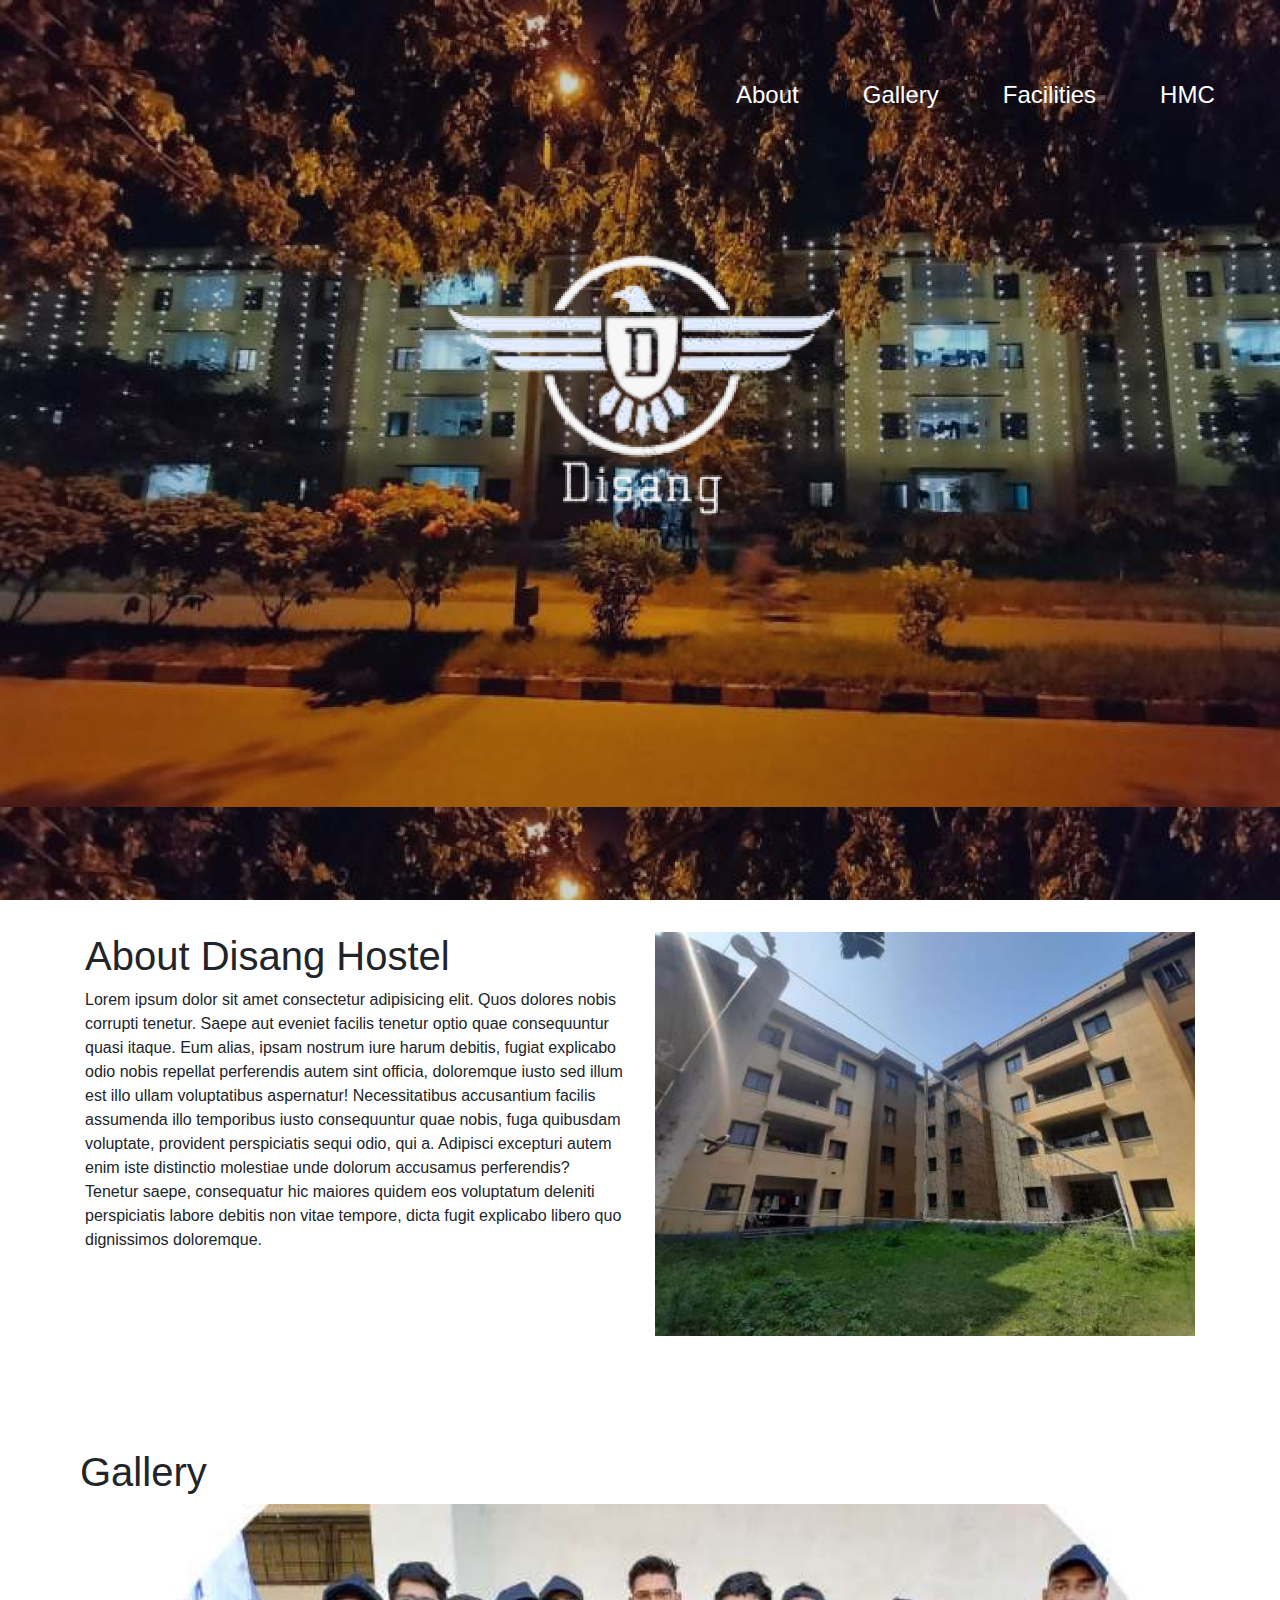
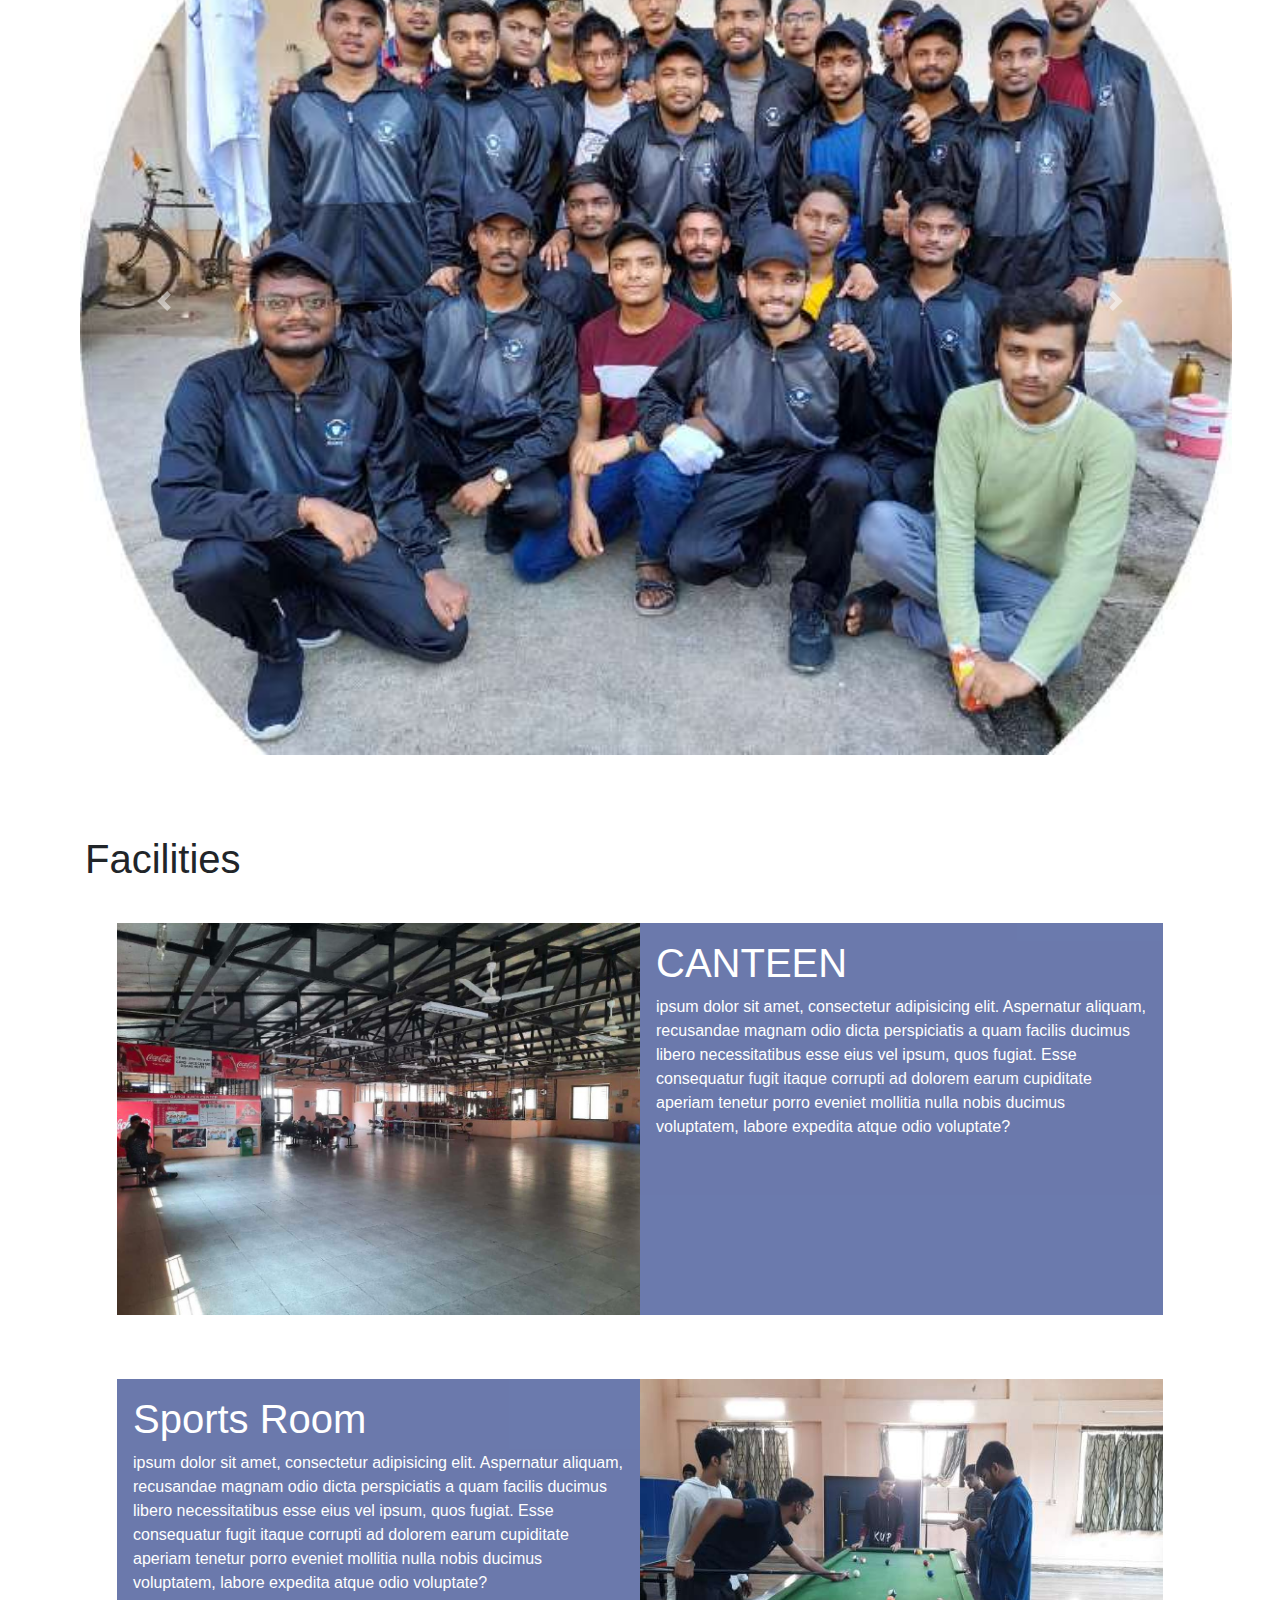
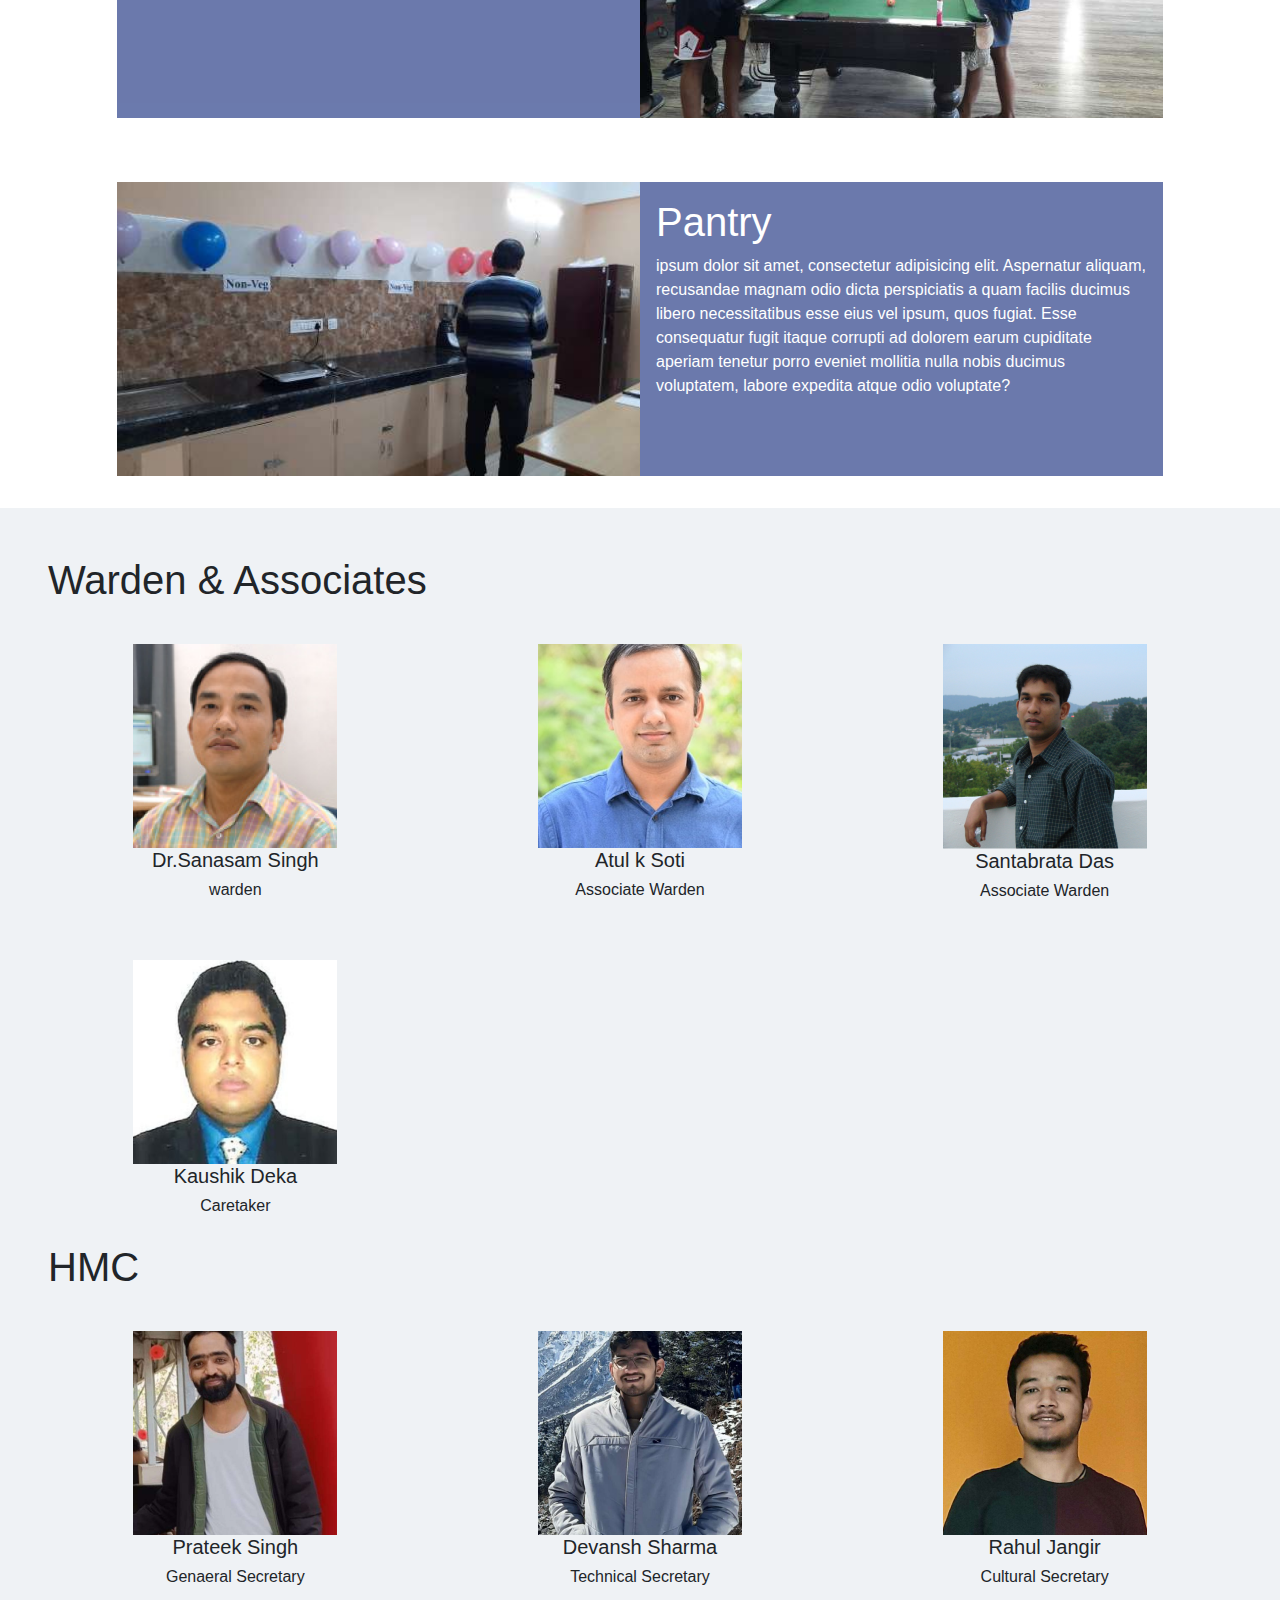
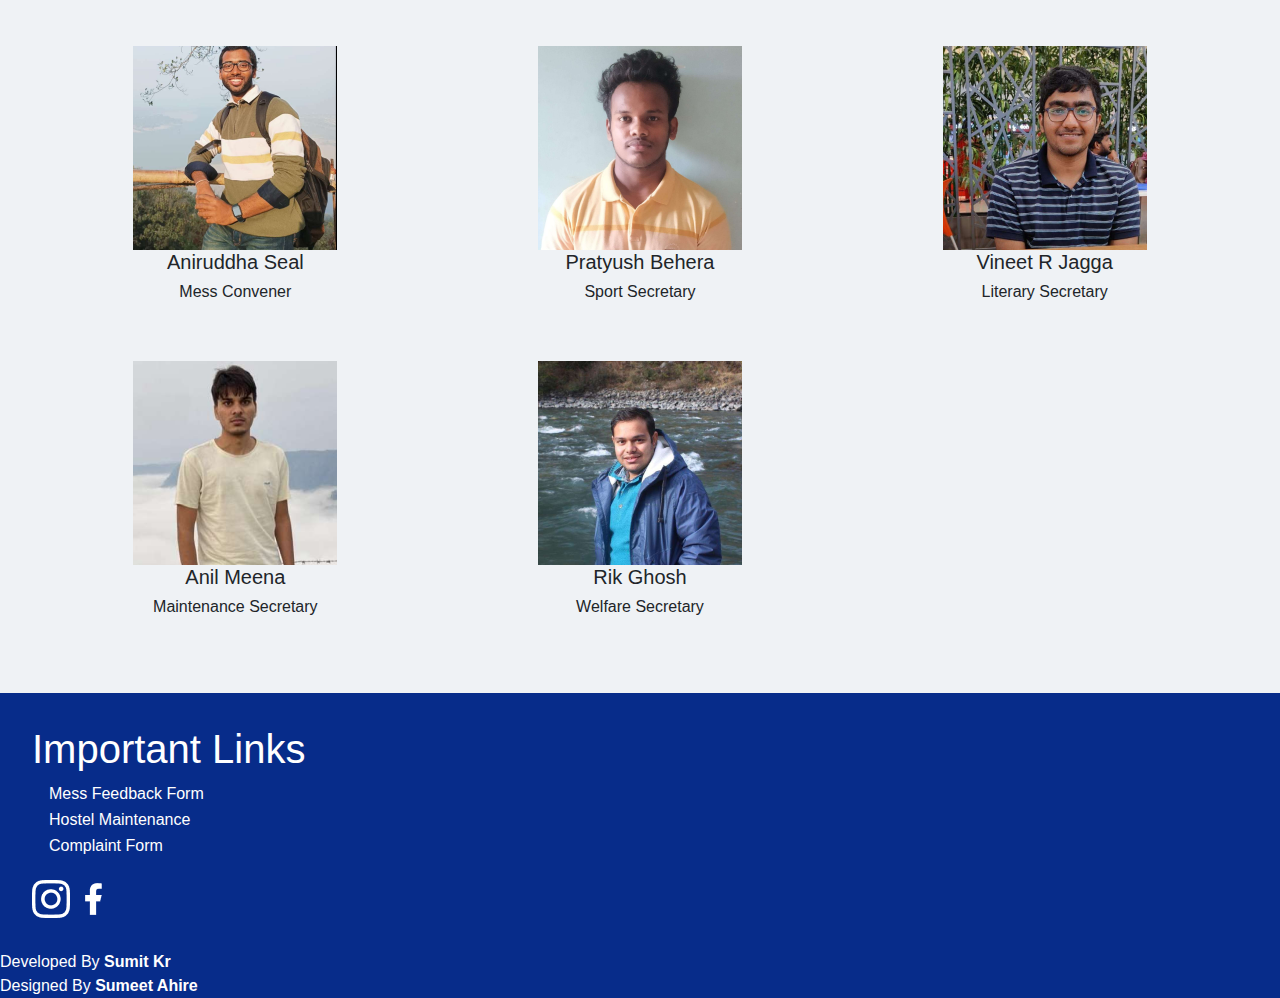
==== index.html @ 9306a6d8 "Repos been created and Files Uploaded" ====
<!doctype html>
<html lang="en">
  <head>
    <!-- Required meta tags -->
    <meta charset="utf-8">
    <meta name="viewport" content="width=device-width, initial-scale=1, shrink-to-fit=no">
    <!-- Bootstrap CSS -->
    <link rel="stylesheet" href="https://cdn.jsdelivr.net/npm/bootstrap@4.3.1/dist/css/bootstrap.min.css" integrity="sha384-ggOyR0iXCbMQv3Xipma34MD+dH/1fQ784/j6cY/iJTQUOhcWr7x9JvoRxT2MZw1T" crossorigin="anonymous">
    <link rel="stylesheet" href="style.css">
    <link rel="preconnect" href="https://fonts.googleapis.com">
    <link rel="preconnect" href="https://fonts.gstatic.com" crossorigin>
    <link href="https://fonts.googleapis.com/css2?family=Inter:wght@300&display=swap" rel="stylesheet">
    <title>Disang</title>
  </head>
  <body>
    <!-- HOME -->
    <section class="home">
      <div class="links">
        <ul id="home_ul">
          <li id="home_link"><a href="#about" id="home_a">About</a></li>
          <li id="home_link"><a href="#carouselExampleIndicators" id="home_a">Gallery</a></li>
          <li id="home_link"><a href="#Facilities" id="home_a">Facilities</a></li>
          <li id="home_link"><a href="#hmc_container" id="home_a">HMC</a></li>
        </ul>
      </div>
      <div class="logo">
        <img src="img/logo.png" id="logo">
      </div>
      <div class="logo_sm">
        <img src="img/logo.png" id="logo">
      </div>
    </section>

    <!-- ABOUT -->
    <section class="container" id="about">
      <div class="row">
        <div class="col-sm-12 col-lg-6 col-md-6 box">
          <h1>About Disang Hostel</h1>
          <p>Lorem ipsum dolor sit amet consectetur adipisicing elit. Quos dolores nobis corrupti tenetur. Saepe aut eveniet facilis tenetur optio quae consequuntur quasi itaque. Eum alias, ipsam nostrum iure harum debitis, fugiat explicabo odio nobis repellat perferendis autem sint officia, doloremque iusto sed illum est illo ullam voluptatibus aspernatur! Necessitatibus accusantium facilis assumenda illo temporibus iusto consequuntur quae nobis, fuga quibusdam voluptate, provident perspiciatis sequi odio, qui a. Adipisci excepturi autem enim iste distinctio molestiae unde dolorum accusamus perferendis? Tenetur saepe, consequatur hic maiores quidem eos voluptatum deleniti perspiciatis labore debitis non vitae tempore, dicta fugit explicabo libero quo dignissimos doloremque.</p>
        </div>
        <div class="col-sm-12 col-lg-6 col-md-6 box">
          <img src="img/about.jpg" style="width:100%">
         </div>
      </div>
    </section>

    <!-- Gallery and Slide Show -->
    <div id="carouselExampleIndicators" class="carousel slide" data-ride="carousel">
      <h1>Gallery</h1>
      <div class="carousel-inner">
        <div class="carousel-item active">
          <img src="img/side_scroll_1.jpg" class="d-block w-100">
        </div>
        <div class="carousel-item">
          <img src="img/side_scroll_2.jpg" class="d-block w-100">
        </div>
        <div class="carousel-item">
          <img src="img/side_scroll_3.jpg" class="d-block w-100">
        </div>
      </div>
      <a class="carousel-control-prev" href="#carouselExampleIndicators" role="button" data-slide="prev">
        <span class="carousel-control-prev-icon" aria-hidden="true"></span>
        <span class="sr-only">Previous</span>
      </a>
      <a class="carousel-control-next" href="#carouselExampleIndicators" role="button" data-slide="next">
        <span class="carousel-control-next-icon" aria-hidden="true"></span>
        <span class="sr-only">Next</span>
      </a>
    </div>
  
    <!-- Facilities -->
    <section class="container" id="Facilities">
        <h1>Facilities</h1>
        <div class="faci">
            <div class="pic"><img src="img/canteen.jpg" style="width:100%"></div>
            <div class="content">
              <h1>CANTEEN</h1>
              <p>ipsum dolor sit amet, consectetur adipisicing elit. Aspernatur aliquam, recusandae magnam odio dicta perspiciatis a quam facilis ducimus libero necessitatibus esse eius vel ipsum, quos fugiat. Esse consequatur fugit itaque corrupti ad dolorem earum cupiditate aperiam tenetur porro eveniet mollitia nulla nobis ducimus voluptatem, labore expedita atque odio voluptate?</p></div>
        </div>
        <div class="faci">
          <div class="content">
            <h1>Sports Room</h1>
            <p>ipsum dolor sit amet, consectetur adipisicing elit. Aspernatur aliquam, recusandae magnam odio dicta perspiciatis a quam facilis ducimus libero necessitatibus esse eius vel ipsum, quos fugiat. Esse consequatur fugit itaque corrupti ad dolorem earum cupiditate aperiam tenetur porro eveniet mollitia nulla nobis ducimus voluptatem, labore expedita atque odio voluptate?</p></div>
          <div class="pic"><img src="img/sport_room.jpg" style="width:100%"></div>
      </div>
      <div class="faci">
        <div class="pic"><img src="img/pantry.jpg" style="width:100%"></div>
        <div class="content">
          <h1>Pantry</h1>
          <p>ipsum dolor sit amet, consectetur adipisicing elit. Aspernatur aliquam, recusandae magnam odio dicta perspiciatis a quam facilis ducimus libero necessitatibus esse eius vel ipsum, quos fugiat. Esse consequatur fugit itaque corrupti ad dolorem earum cupiditate aperiam tenetur porro eveniet mollitia nulla nobis ducimus voluptatem, labore expedita atque odio voluptate?</p></div>
    </div>
    </section>

    <!-- HMC  -->
     <!-- speakers  -->
  <div  id="hmc_container">
    <h1>Warden & Associates</h1>
    <div class="row">
        <div class="col-6 col-lg-4 col-md-4 hmc">
          <img class="img" src="hmc/warden.png">
          <h5 id="name">Dr.Sanasam Singh</h5>
          <h6 id="position">warden</h6>
        </div>
        <div class="col-6 col-lg-4 col-md-4 hmc">
          <img class="img" src="hmc/a_warden.png">
          <h5>Atul k Soti</h5>
          <h6>Associate Warden</h6>
        </div>
        <div class="col-6 col-lg-4 col-md-4 hmc">
          <img class="img" src="hmc/a_warden2.png">
          <h5>Santabrata Das</h5>
          <h6>Associate Warden</h6>
        </div>
        <div class="col-6 col-lg-4 col-md-4 hmc">
          <img class="imga" src="hmc/caretaker.png">
          <h5>Kaushik Deka</h5>
          <h6>Caretaker</h6>
        </div>
    </div>
    <h1>HMC</h1>
    <div class="row">
      <div class="col-6 col-lg-4 col-md-4 hmc">
        <img class="img" src="hmc/GS.png">
        <h5>Prateek Singh</h5>
        <h6>Genaeral Secretary</h6>
      </div>
      <div class="col-6 col-lg-4 col-md-4 hmc">
        <img class="img" src="hmc/TS.png">
        <h5>Devansh Sharma</h5>
        <h6>Technical Secretary</h6>
      </div>
      <div class="col-6 col-lg-4 col-md-4 hmc">
        <img class="img" src="hmc/CS.png">
        <h5>Rahul Jangir</h5>
        <h6>Cultural Secretary</h6>
      </div>
      <div class="col-6 col-lg-4 col-md-4 hmc">
        <img class="imga" src="hmc/MESS.png">
        <h5>Aniruddha Seal</h5>
        <h6>Mess Convener</h6>
      </div>
      <div class="col-6 col-lg-4 col-md-4 hmc">
        <img class="img" src="hmc/SC.png">
        <h5>Pratyush Behera</h5>
        <h6>Sport Secretary</h6>
      </div>
      <div class="col-6 col-lg-4 col-md-4 hmc">
        <img class="img" src="hmc/LC.png">
        <h5>Vineet R Jagga</h5>
        <h6>Literary Secretary</h6>
      </div>
      <div class="col-6 col-lg-4 col-md-4 hmc">
        <img class="img" src="hmc/Maintaince_secy.png">
        <h5>Anil Meena</h5>
        <h6>Maintenance Secretary</h6>
      </div>
      <div class="col-6 col-lg-4 col-md-4 hmc">
        <img class="imga" src="hmc/Welfare.png">
        <h5>Rik Ghosh</h5>
        <h6>Welfare Secretary</h6>
      </div>
  </div>
  </div>

    <!-- Footer -->
    <footer>
        <div class="contact">
          <h1>Important Links</h1>
            <ul class="foot_ul">
              <li id="foot_li"><a href="#" id="foot_a">Mess Feedback Form</a></li>
              <li id="foot_li"><a href="https://www.iitg.ac.in/ipm/complaint/" id="foot_a">Hostel Maintenance</a></li>
              <li id="foot_li"><a href="https://www.iitg.ac.in/ipm/complaint/" id="foot_a">Complaint Form</a></li>
            </ul>
            <!-- <h3>Follow Us On</h3>  -->
            <a href="https://www.instagram.com/disang_iitg/"><img src="img/ig.png" alt=""></a>
            <a href="https://www.facebook.com/Disanghostel/"><img src="img/fb.png" alt=""></a>
        </div>
        <div class="map">
          <iframe src="https://www.google.com/maps/embed?pb=!1m18!1m12!1m3!1d3580.3258899956186!2d91.69425837478872!3d26.186075077087743!2m3!1f0!2f0!3f0!3m2!1i1024!2i768!4f13.1!3m3!1m2!1s0x375a5b0fdf035f33%3A0xe807ee61ae89b32d!2sDisang%20hostel!5e0!3m2!1sen!2sin!4v1682630877988!5m2!1sen!2sin" style="border:0;" allowfullscreen="" loading="lazy" referrerpolicy="no-referrer-when-downgrade" class="google_map"></iframe>
          <!-- <a href="#"></a> -->
        </div>
    </footer>
    <div class="credit">
      <p>Developed By <a href="https://skrsumit250.github.io/skrsumit250/" target="_blank" id="credit_link">Sumit Kr</a></p>
      <p>Designed By <a href="https://www.linkedin.com/in/sumeet-ahire-98042922a/" id="credit_link" target="_blank">Sumeet Ahire</a></p>
    </div>





    <!-- javascript -->
    <script src="https://code.jquery.com/jquery-3.3.1.slim.min.js" integrity="sha384-q8i/X+965DzO0rT7abK41JStQIAqVgRVzpbzo5smXKp4YfRvH+8abtTE1Pi6jizo" crossorigin="anonymous"></script>
    <script src="https://cdn.jsdelivr.net/npm/popper.js@1.14.7/dist/umd/popper.min.js" integrity="sha384-UO2eT0CpHqdSJQ6hJty5KVphtPhzWj9WO1clHTMGa3JDZwrnQq4sF86dIHNDz0W1" crossorigin="anonymous"></script>
    <script src="https://cdn.jsdelivr.net/npm/bootstrap@4.3.1/dist/js/bootstrap.min.js" integrity="sha384-JjSmVgyd0p3pXB1rRibZUAYoIIy6OrQ6VrjIEaFf/nJGzIxFDsf4x0xIM+B07jRM" crossorigin="anonymous"></script>

  </body>
</html
---- style.css ----
*{
    padding:0;
    margin:0;
}
html{
    scroll-behavior: smooth;
}
body{
    font-style:'Inter', sans-serif;
}
.home{
    width: 100%;
    height: 100vh;
    background-image: url("img/home.png");
    position:relative;
    box-shadow: inset 0 0 0 1000px rgba(0, 24, 52, 0.2);
}
.links{
    position: absolute;
    top: 5%;
    left: 55%;
}
#home_ul{
    overflow: hidden;
    list-style-type: none;
    margin: 0;
    padding: 0;
}
#home_link{
    float: left;
    display:block;
    text-align: center;
    text-decoration: none;
    padding: 2rem;
    font-size: 150%;
}
#home_link:hover{
    opacity: 0.6;
}
#home_a{
    text-decoration: none;
    color: white;
}
a:hover{
    text-decoration:none;
    color: white;
}
.logo{
    position: absolute;
    top: 15%;
    left:30%
}
.logo_sm{
    display: none;
}
#logo{
    width: 100%;
}
.box{
    margin-top: 2rem;
    margin-right: auto;
    margin-bottom: 2rem;
    margin-left: auto;
    align-items: center;
}
.slide{
    margin: 5rem;
}
.carousel-inner{
    width: 90vw;
    height: auto;
    
}
.d-block{
    width: 5px;
    height: auto;
}
footer{
    height: auto;
    width: 100%;
    background-color: #072C8A;
    display: flex;
    flex-wrap: wrap;
    padding-top: 2rem;
}
.foot_ul{
    margin-left: 1rem;
    padding-bottom: 5px;
}
#foot_li{
    padding: 1px;
    list-style-type: none;
}
#foot_a{
    color: white;
}
.contact{
    width: 50%;
    color: white;
    padding-left: 2rem;
    padding-bottom: 2rem;
}
.map{
    width: 50%;
}
.google_map{
    align-items: center;
    margin-left: auto;
    margin-right: auto;
    width: 80%;
    height: 80%;
}
p{
    margin: 0;
}
.faci{
    height: auto;
    width: 100%;
    display: flex;
    flex-wrap: wrap;
    padding: 2rem;
}
.hmc{
    width: 33.33%;
    padding: 2rem;
    display: flex;
    flex-direction: column;
    align-items: center;
    padding-bottom: 20px;
    position: relative;
}
#hmc_container{
    padding: 3rem;
    background-color: #eff2f5;
}
.pic{
    width: 50%;
}
.content{
    padding: 1rem;
    background-color:#092176 ;
    color: white;
    opacity: 0.6;
    width: 50%;
}
.credit{
    background-color:#072C8A;
    color: white;
    margin: auto;
    align-items: center;
}
#credit_link{
    color: white;
    font-weight: bold;
}
@media only screen and (max-width: 900px) {
    .links{
        display: none;
    }
    .logo{
        display: none;
    }
    .logo_sm{
        display: block;
    }
  }
  @media screen and (max-width: 768px) {
    .google_map{
      width: 100%;
      height: 40vh;
      margin: 0;
    }
    .map{
        width: 100%;
        margin: 0;
        height: 40vh;
    }
    .contact{
        width: 100%;
    }
    .content{
        width: 100%;
    }
    .pic{
        width: 100%;
    }
  }
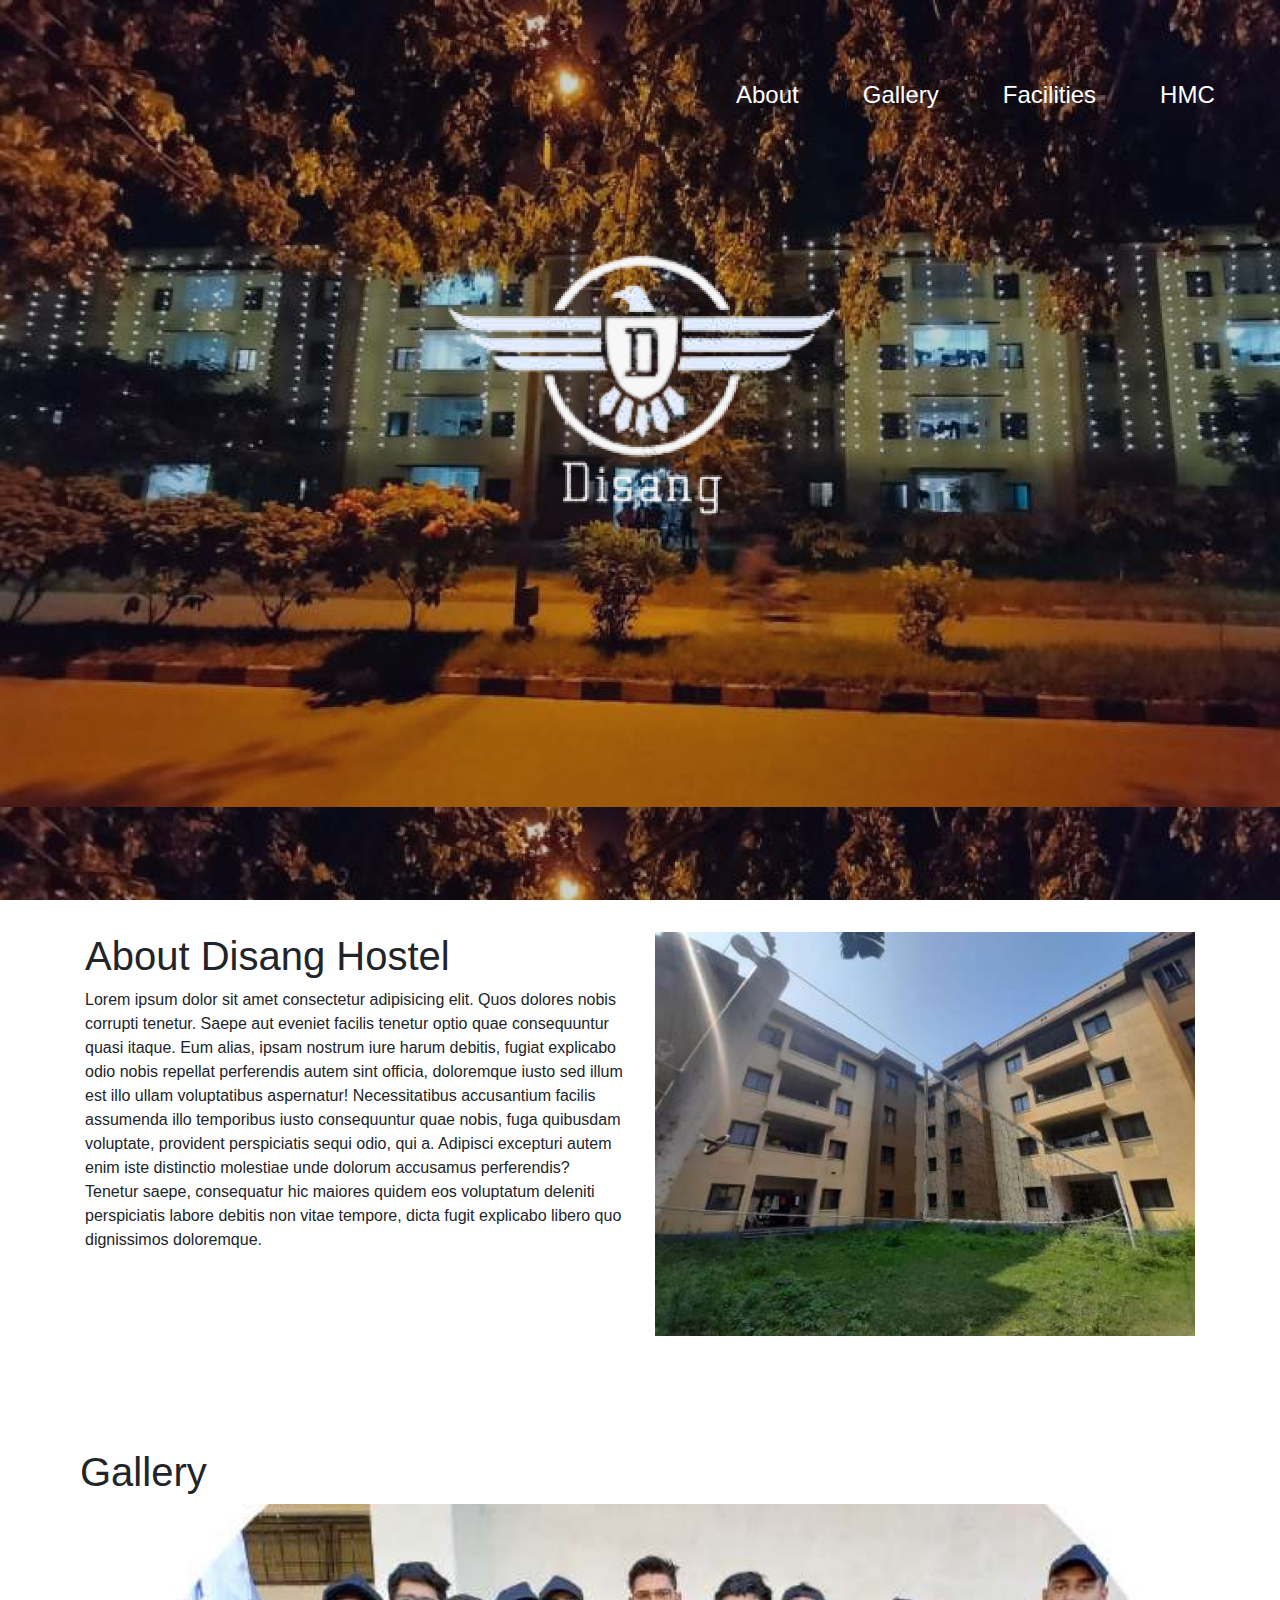
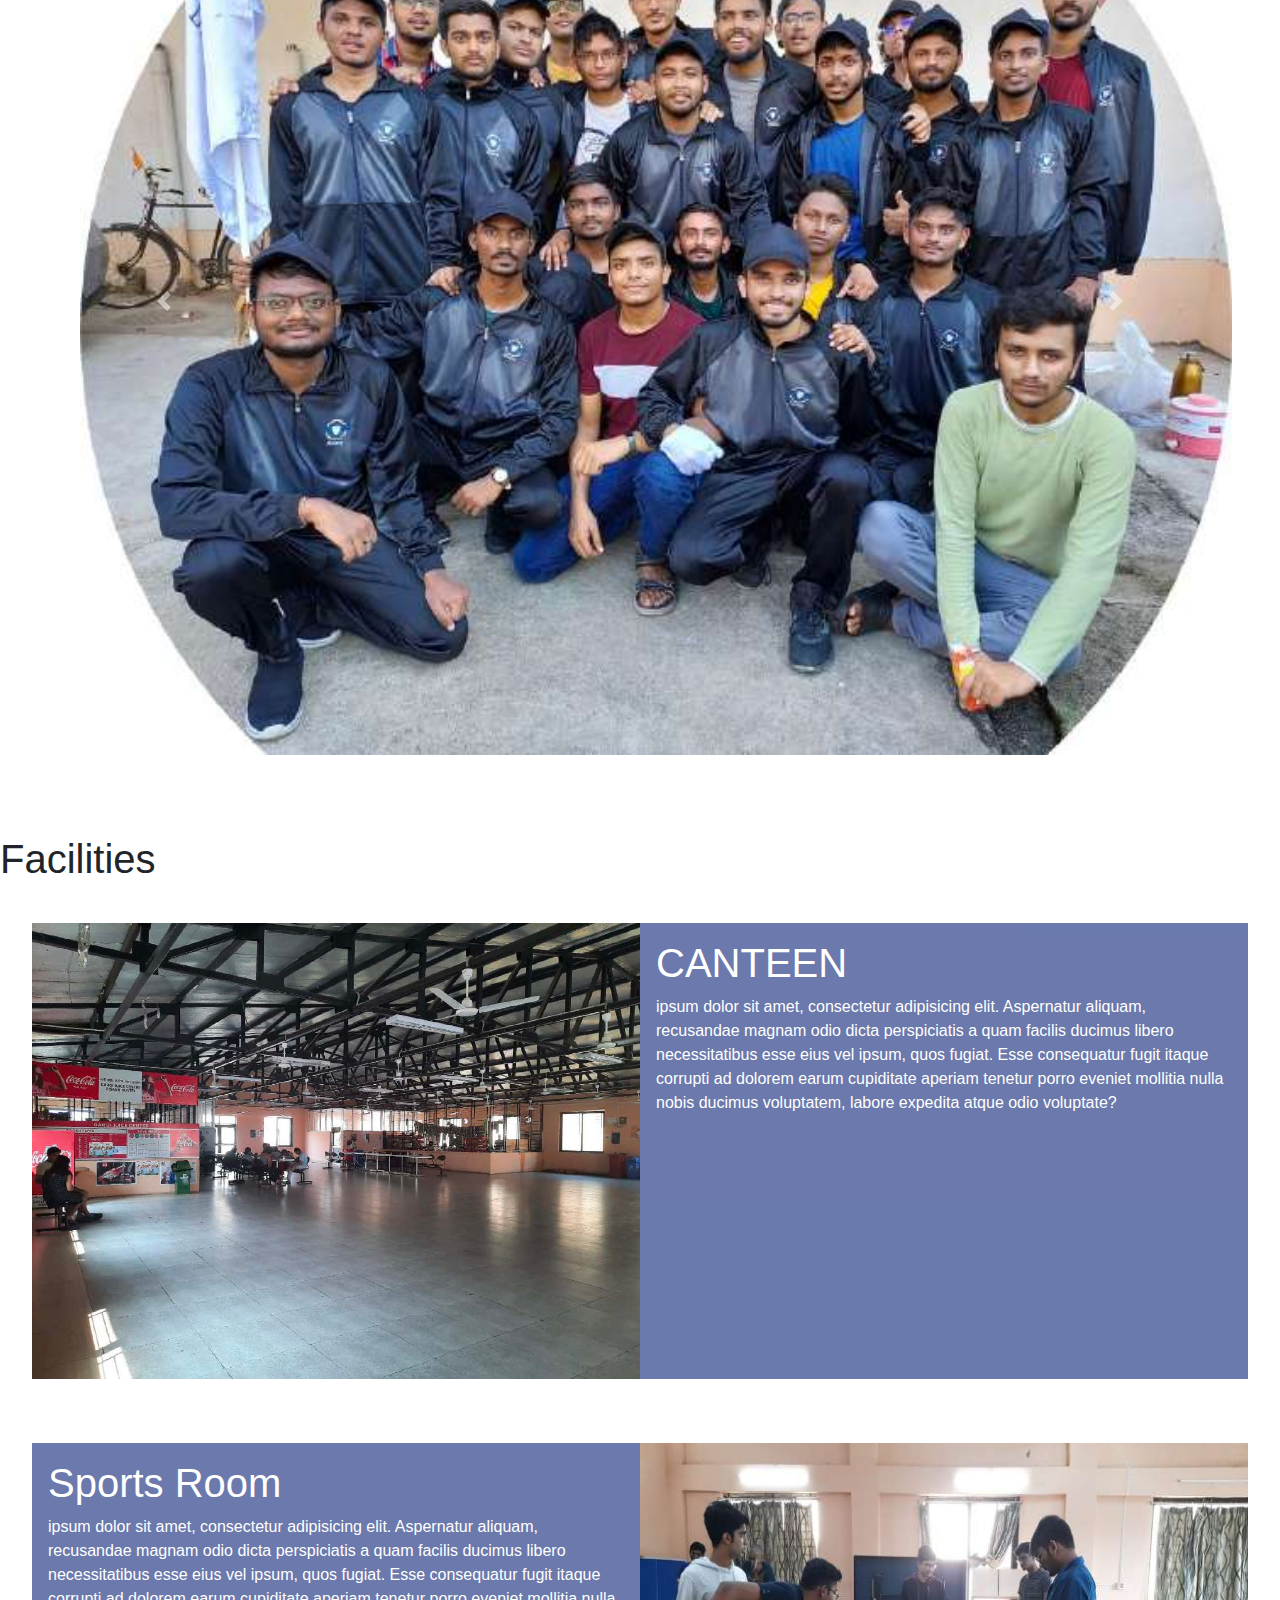
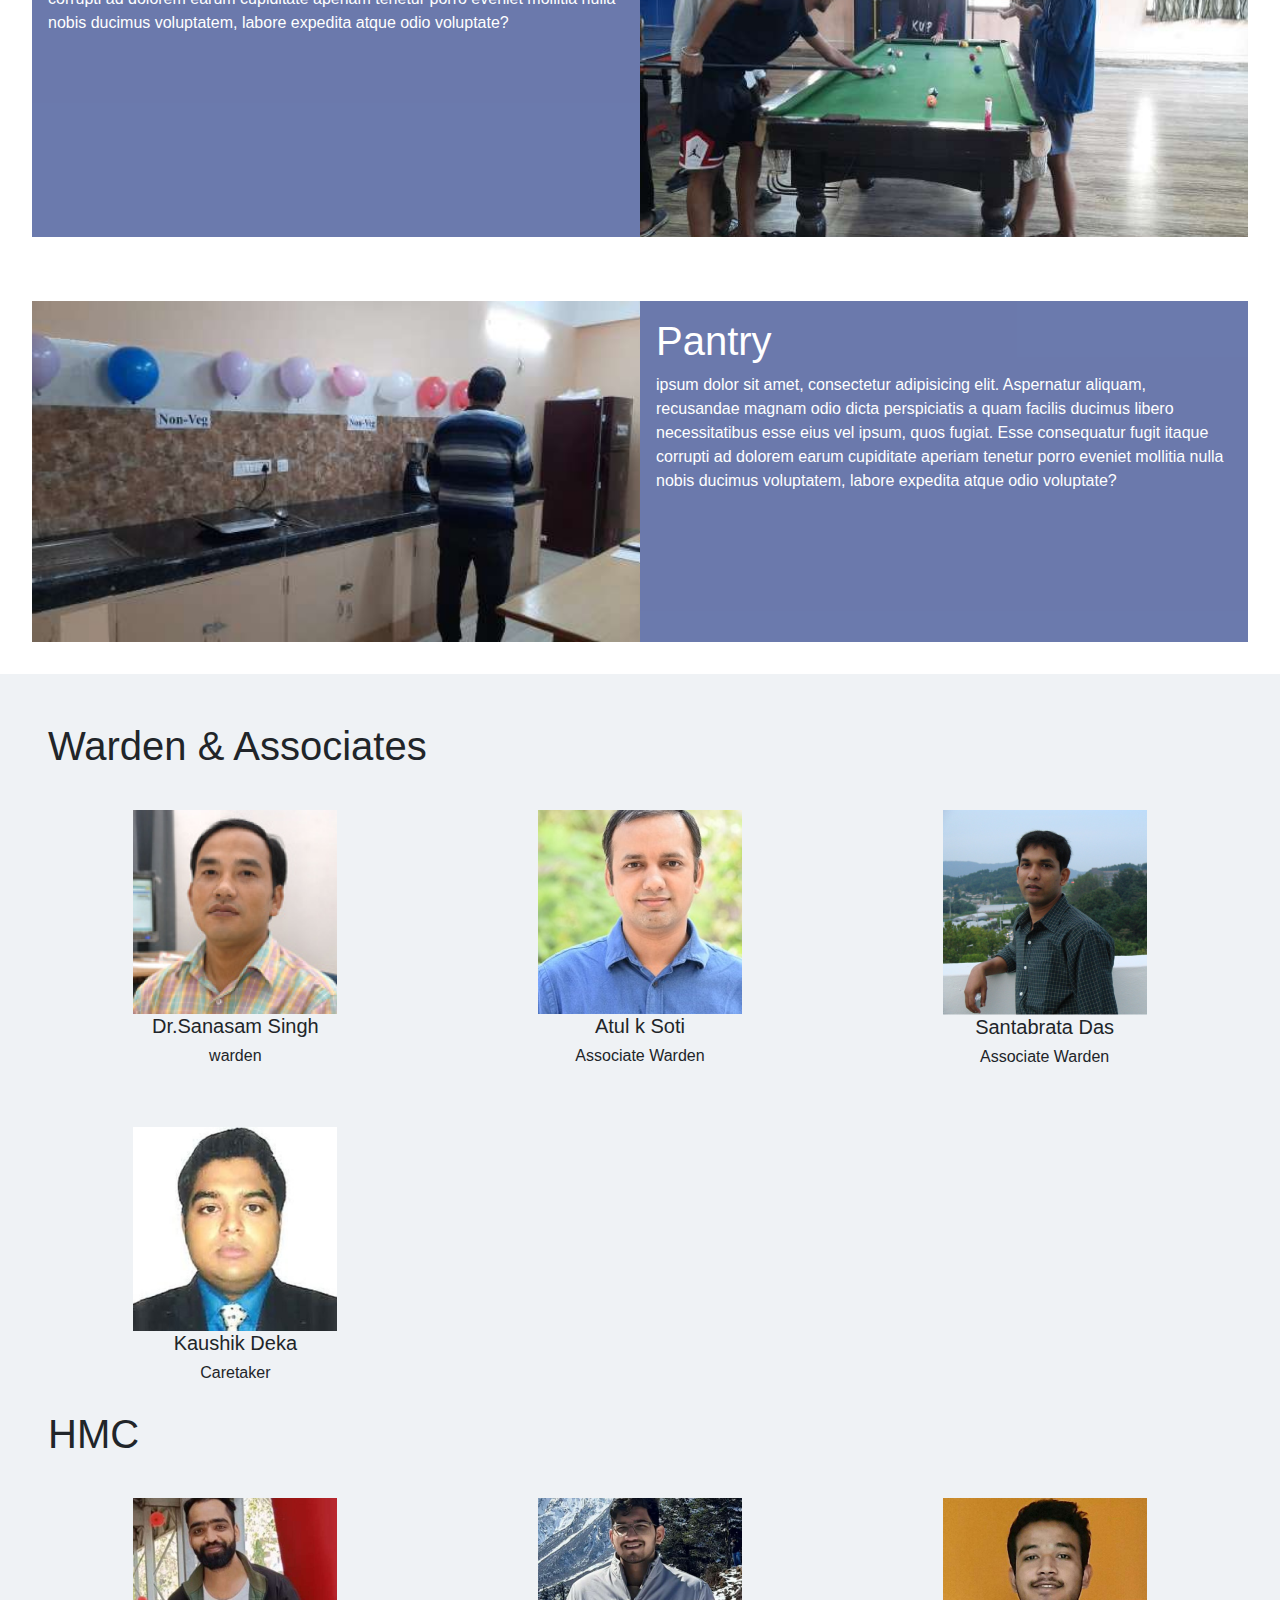
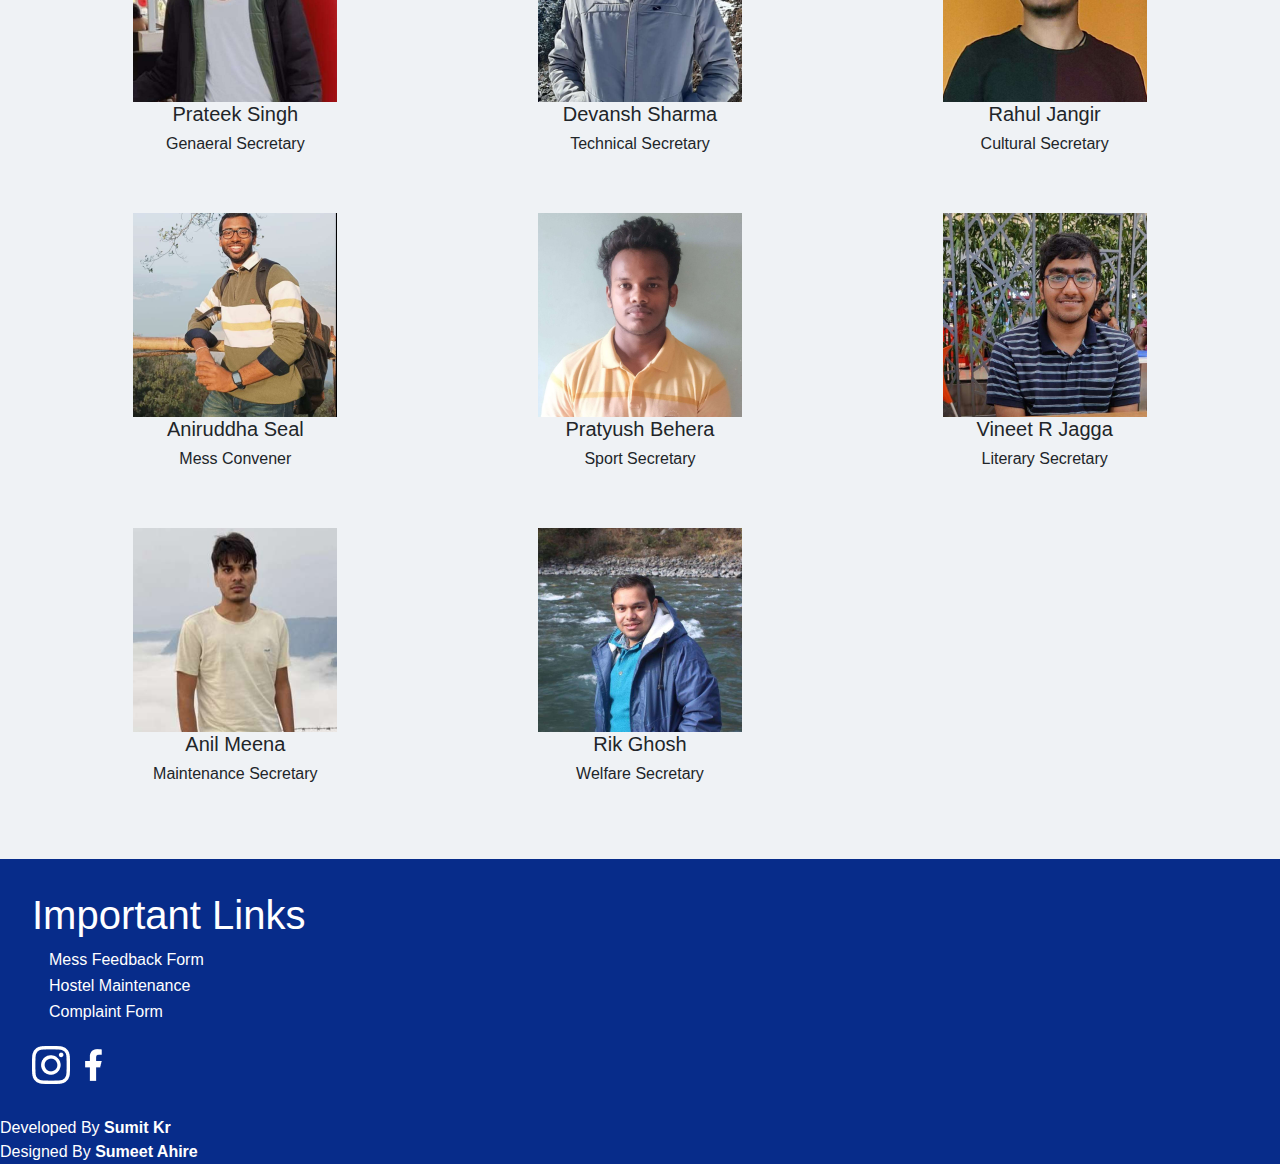
==== commit 218cdafd: "Updated and made responsive" ====
--- a/index.html
+++ b/index.html
@@ -28,6 +28,10 @@
       </div>
       <div class="logo_sm">
         <img src="img/logo.png" id="logo">
+        <div class="logo_content">
+          <h1>Disang Hostel</h1>
+        </div>
+        
       </div>
     </section>
 
@@ -49,7 +53,7 @@
       <h1>Gallery</h1>
       <div class="carousel-inner">
         <div class="carousel-item active">
-          <img src="img/side_scroll_1.jpg" class="d-block w-100">
+          <img src="img/side_scroll_1.jpg" class="d-block w-100" >
         </div>
         <div class="carousel-item">
           <img src="img/side_scroll_2.jpg" class="d-block w-100">
@@ -69,7 +73,7 @@
     </div>
   
     <!-- Facilities -->
-    <section class="container" id="Facilities">
+    <section class="facilities">
         <h1>Facilities</h1>
         <div class="faci">
             <div class="pic"><img src="img/canteen.jpg" style="width:100%"></div>
@@ -92,7 +96,6 @@
     </section>
 
     <!-- HMC  -->
-     <!-- speakers  -->
   <div  id="hmc_container">
     <h1>Warden & Associates</h1>
     <div class="row">
@@ -119,27 +122,27 @@
     </div>
     <h1>HMC</h1>
     <div class="row">
-      <div class="col-6 col-lg-4 col-md-4 hmc">
+      <div class="col-6 col-lg-4 col-md-4 hmc" >
         <img class="img" src="hmc/GS.png">
         <h5>Prateek Singh</h5>
         <h6>Genaeral Secretary</h6>
       </div>
-      <div class="col-6 col-lg-4 col-md-4 hmc">
+      <div class="col-6 col-lg-4 col-md-4 hmc" >
         <img class="img" src="hmc/TS.png">
         <h5>Devansh Sharma</h5>
         <h6>Technical Secretary</h6>
       </div>
-      <div class="col-6 col-lg-4 col-md-4 hmc">
+      <div class="col-6 col-lg-4 col-md-4 hmc" >
         <img class="img" src="hmc/CS.png">
         <h5>Rahul Jangir</h5>
         <h6>Cultural Secretary</h6>
       </div>
-      <div class="col-6 col-lg-4 col-md-4 hmc">
+      <div class="col-6 col-lg-4 col-md-4 hmc" >
         <img class="imga" src="hmc/MESS.png">
         <h5>Aniruddha Seal</h5>
         <h6>Mess Convener</h6>
       </div>
-      <div class="col-6 col-lg-4 col-md-4 hmc">
+      <div class="col-6 col-lg-4 col-md-4 hmc" >
         <img class="img" src="hmc/SC.png">
         <h5>Pratyush Behera</h5>
         <h6>Sport Secretary</h6>
@@ -176,13 +179,13 @@
             <a href="https://www.facebook.com/Disanghostel/"><img src="img/fb.png" alt=""></a>
         </div>
         <div class="map">
-          <iframe src="https://www.google.com/maps/embed?pb=!1m18!1m12!1m3!1d3580.3258899956186!2d91.69425837478872!3d26.186075077087743!2m3!1f0!2f0!3f0!3m2!1i1024!2i768!4f13.1!3m3!1m2!1s0x375a5b0fdf035f33%3A0xe807ee61ae89b32d!2sDisang%20hostel!5e0!3m2!1sen!2sin!4v1682630877988!5m2!1sen!2sin" style="border:0;" allowfullscreen="" loading="lazy" referrerpolicy="no-referrer-when-downgrade" class="google_map"></iframe>
+          <iframe src="https://www.google.com/maps/embed?pb=!1m18!1m12!1m3!1d3585.3258899956186!2d91.69425837478872!3d26.186075077087743!2m3!1f0!2f0!3f0!3m2!1i1024!2i768!4f13.1!3m3!1m2!1s0x375a5b0fdf035f33%3A0xe857ee61ae89b32d!2sDisang%20hostel!5e0!3m2!1sen!2sin!4v1682630877988!5m2!1sen!2sin" style="border:0;" allowfullscreen="" loading="lazy" referrerpolicy="no-referrer-when-downgrade" class="google_map"></iframe>
           <!-- <a href="#"></a> -->
         </div>
     </footer>
     <div class="credit">
       <p>Developed By <a href="https://skrsumit250.github.io/skrsumit250/" target="_blank" id="credit_link">Sumit Kr</a></p>
-      <p>Designed By <a href="https://www.linkedin.com/in/sumeet-ahire-98042922a/" id="credit_link" target="_blank">Sumeet Ahire</a></p>
+      <p>Designed By <a href="https://www.linkedin.com/in/sumeet-ahire-98542922a/" id="credit_link" target="_blank">Sumeet Ahire</a></p>
     </div>
 
 
@@ -195,4 +198,4 @@
     <script src="https://cdn.jsdelivr.net/npm/bootstrap@4.3.1/dist/js/bootstrap.min.js" integrity="sha384-JjSmVgyd0p3pXB1rRibZUAYoIIy6OrQ6VrjIEaFf/nJGzIxFDsf4x0xIM+B07jRM" crossorigin="anonymous"></script>
 
   </body>
-</html+</html
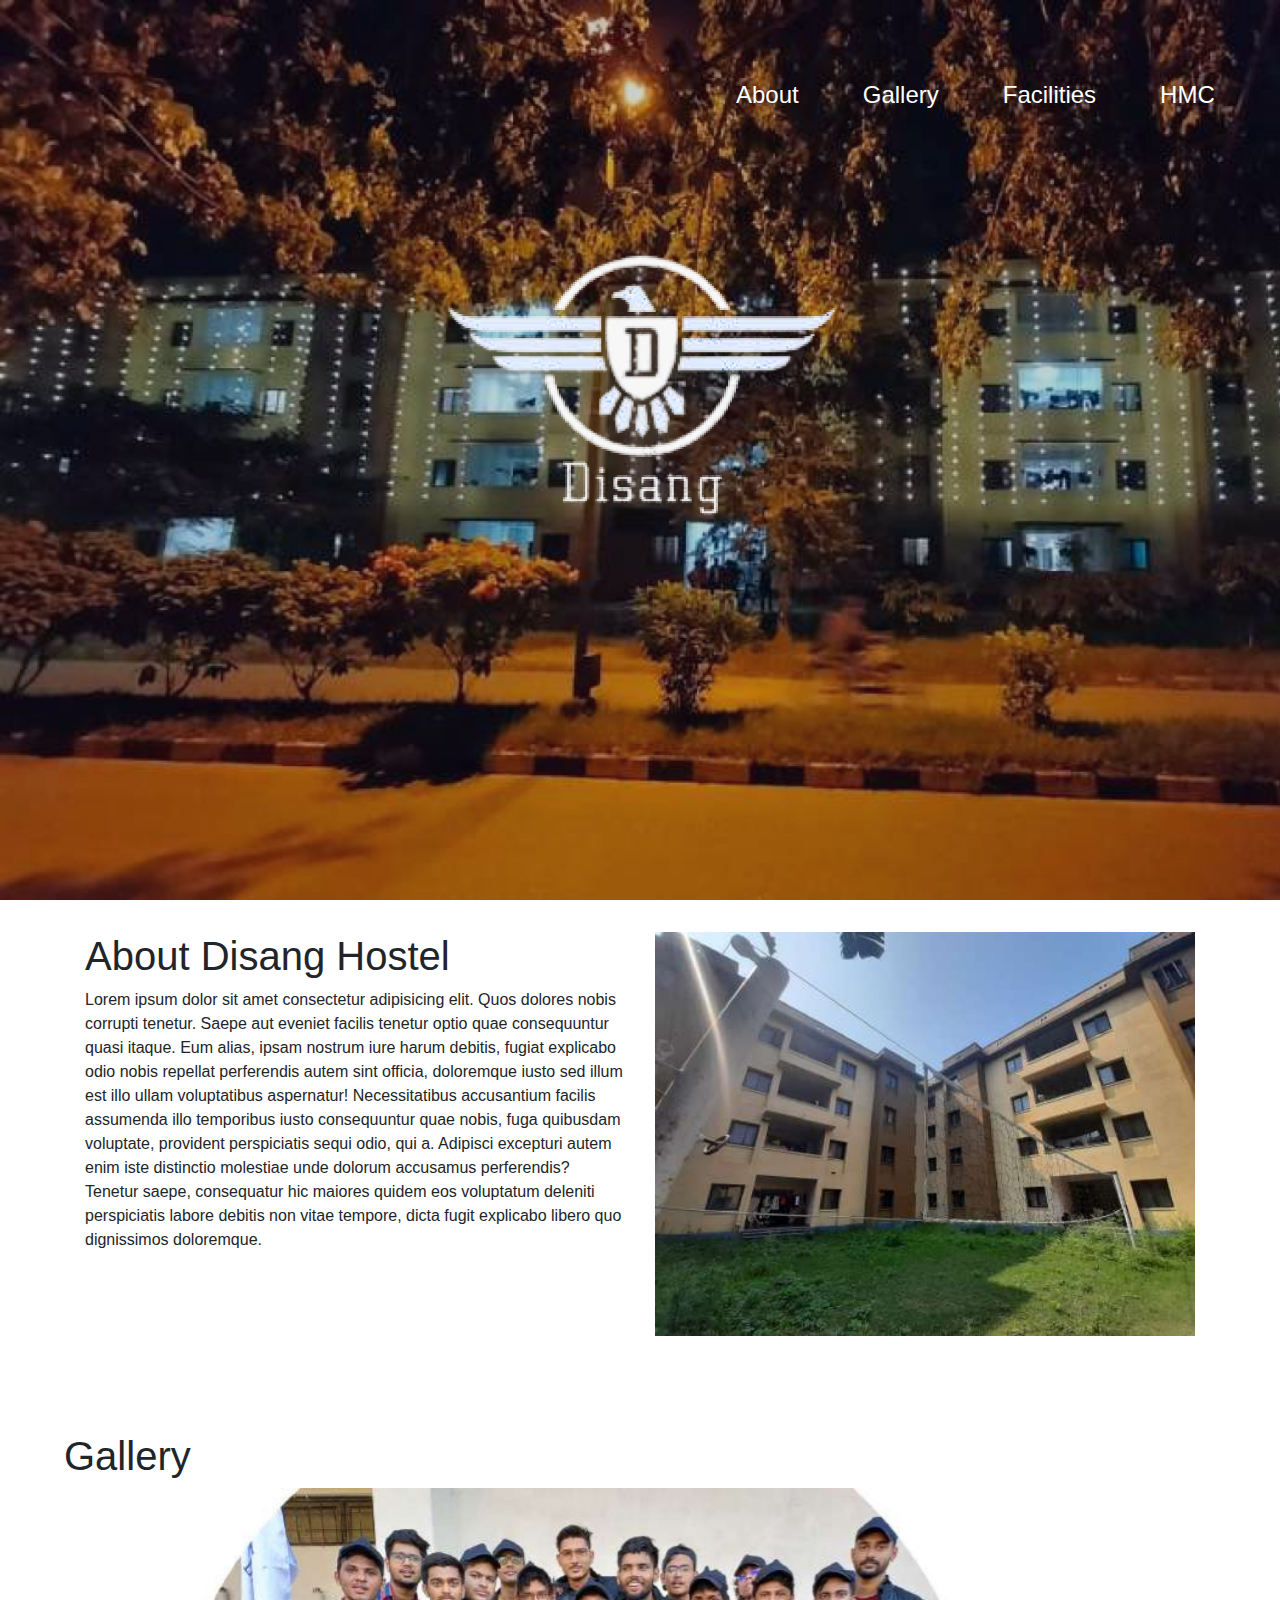
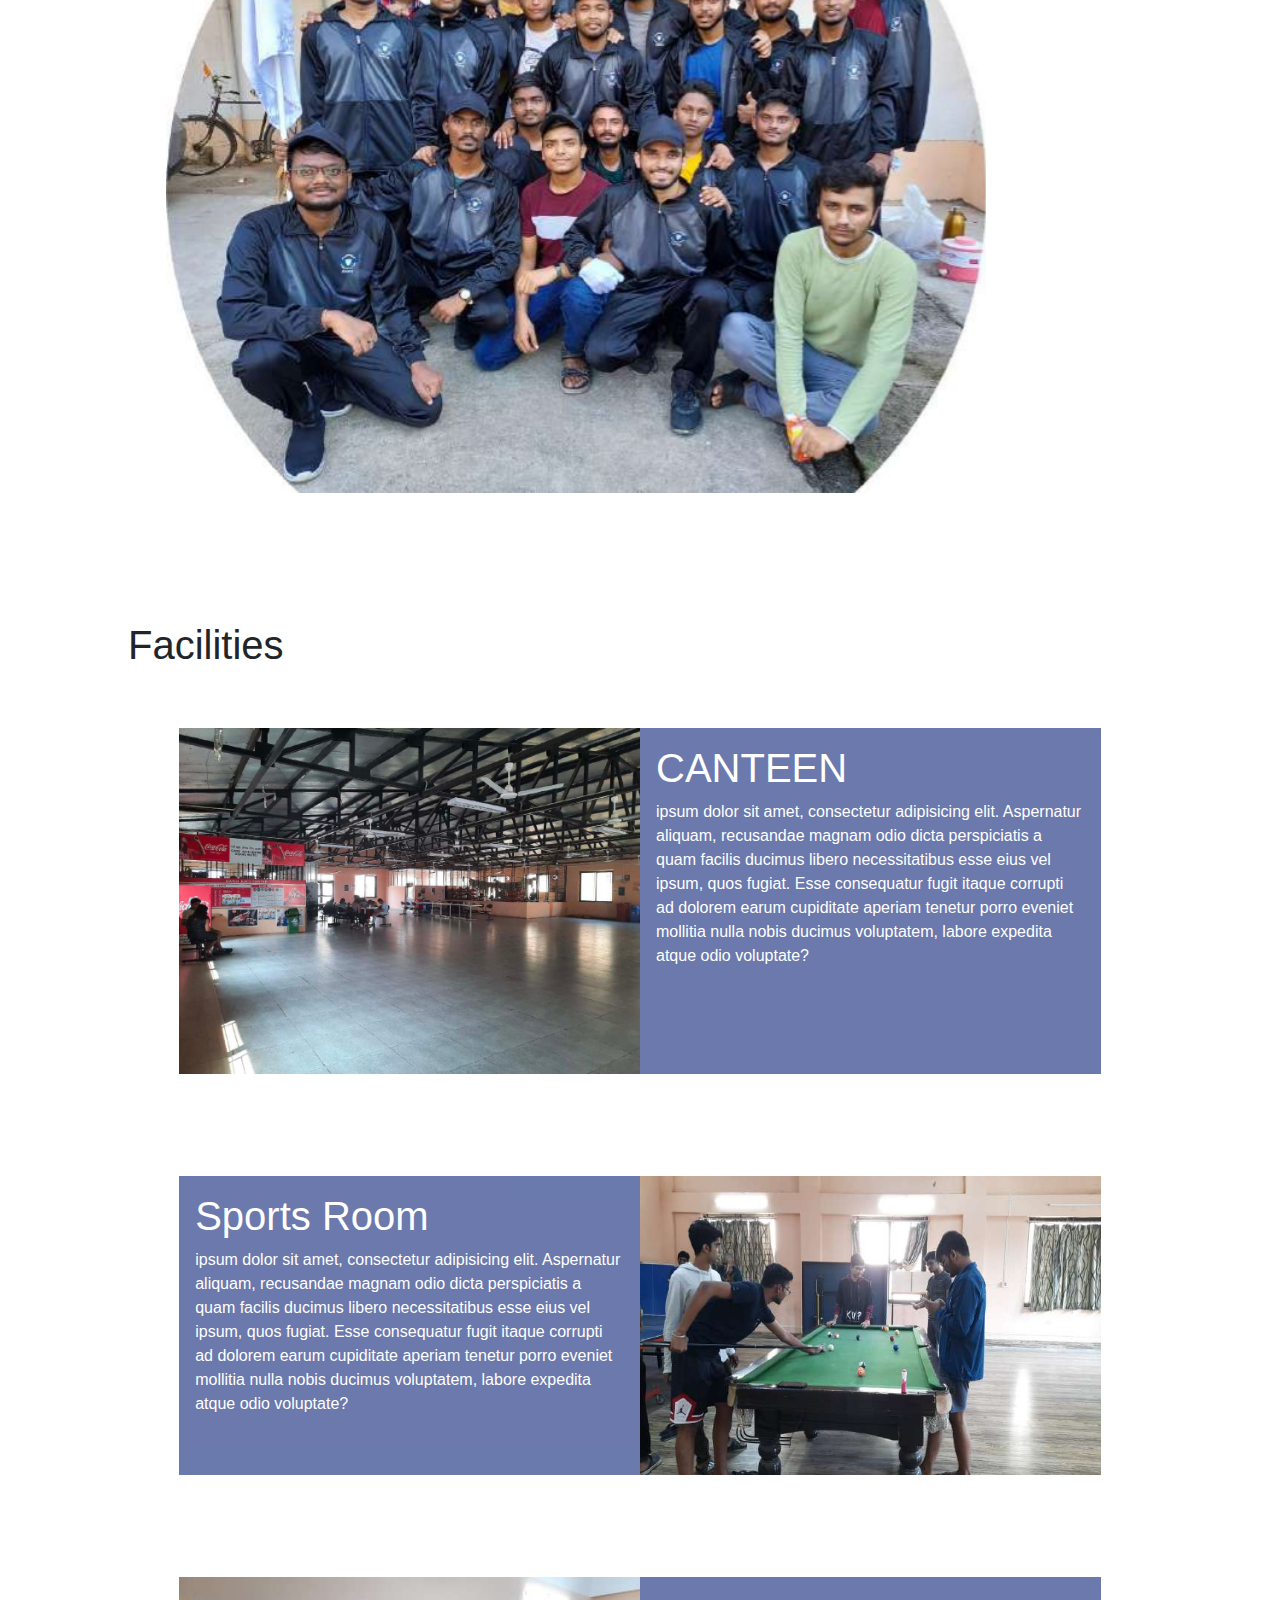
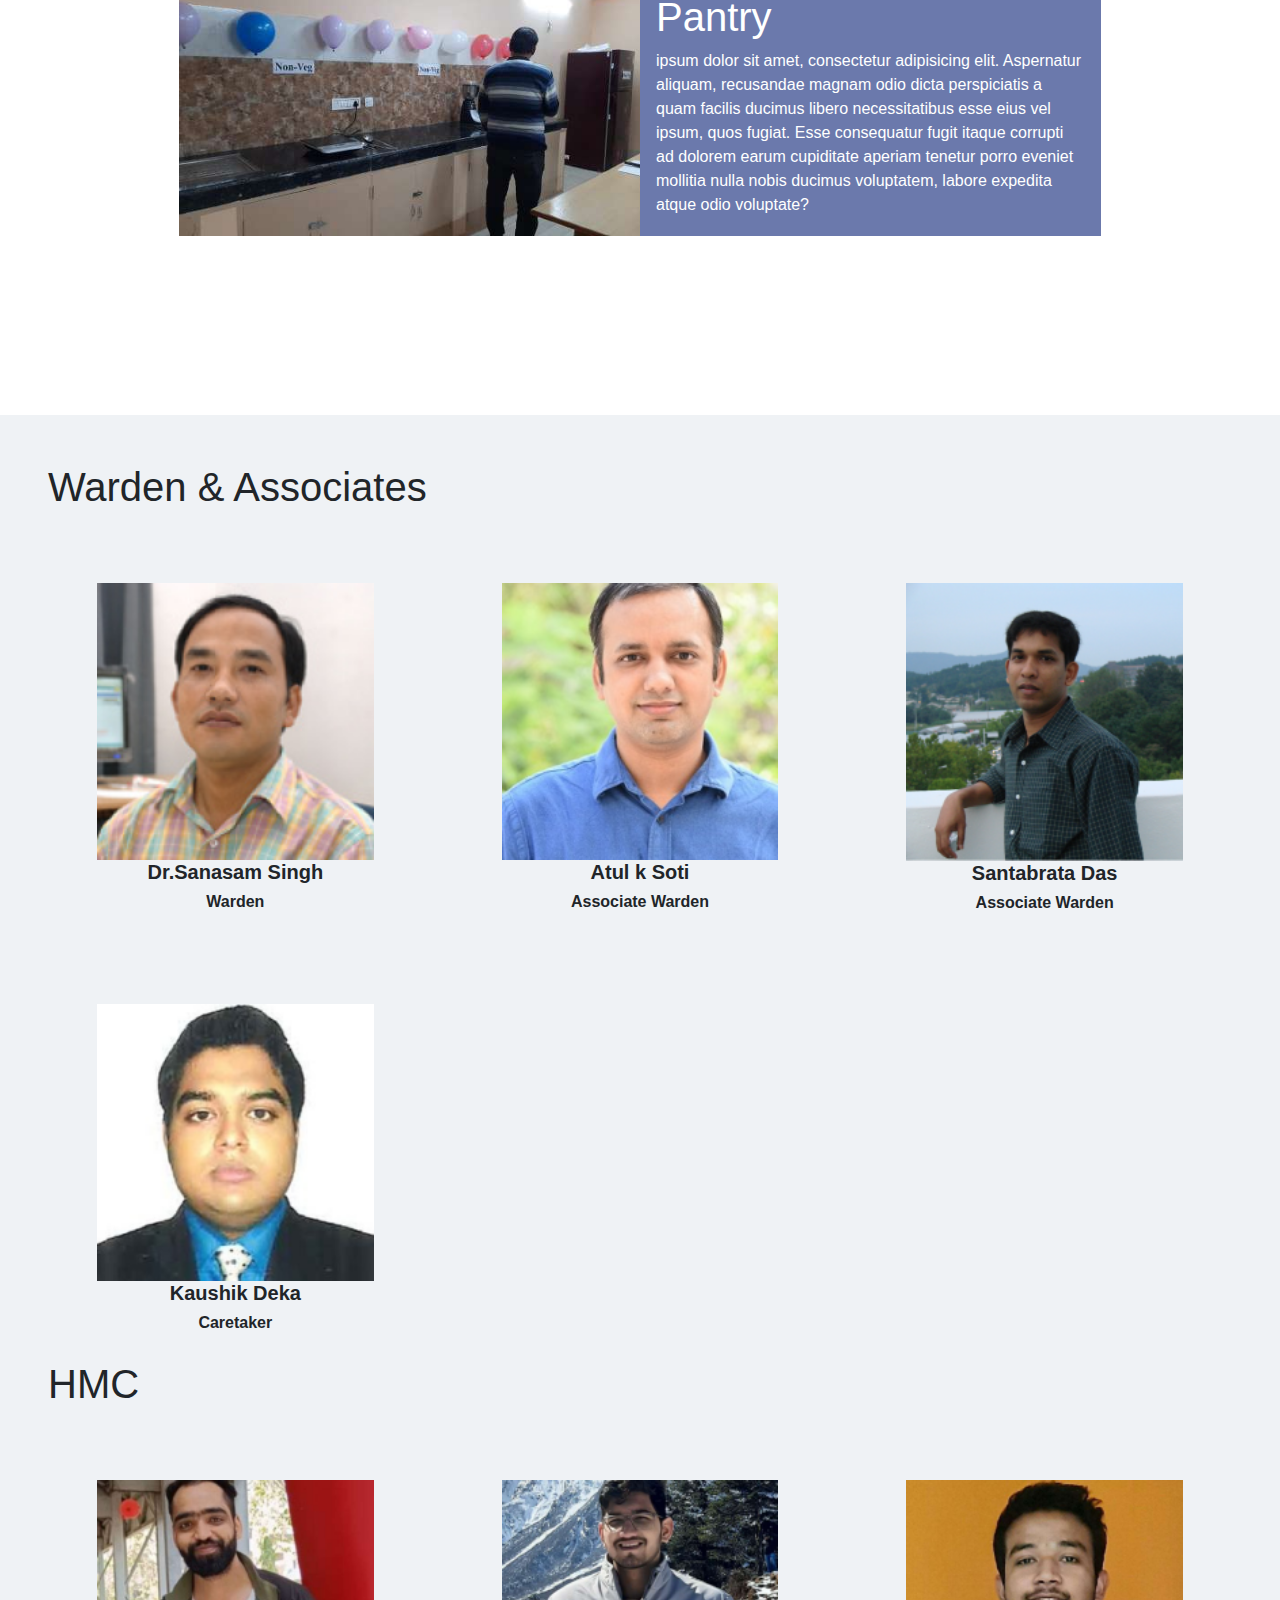
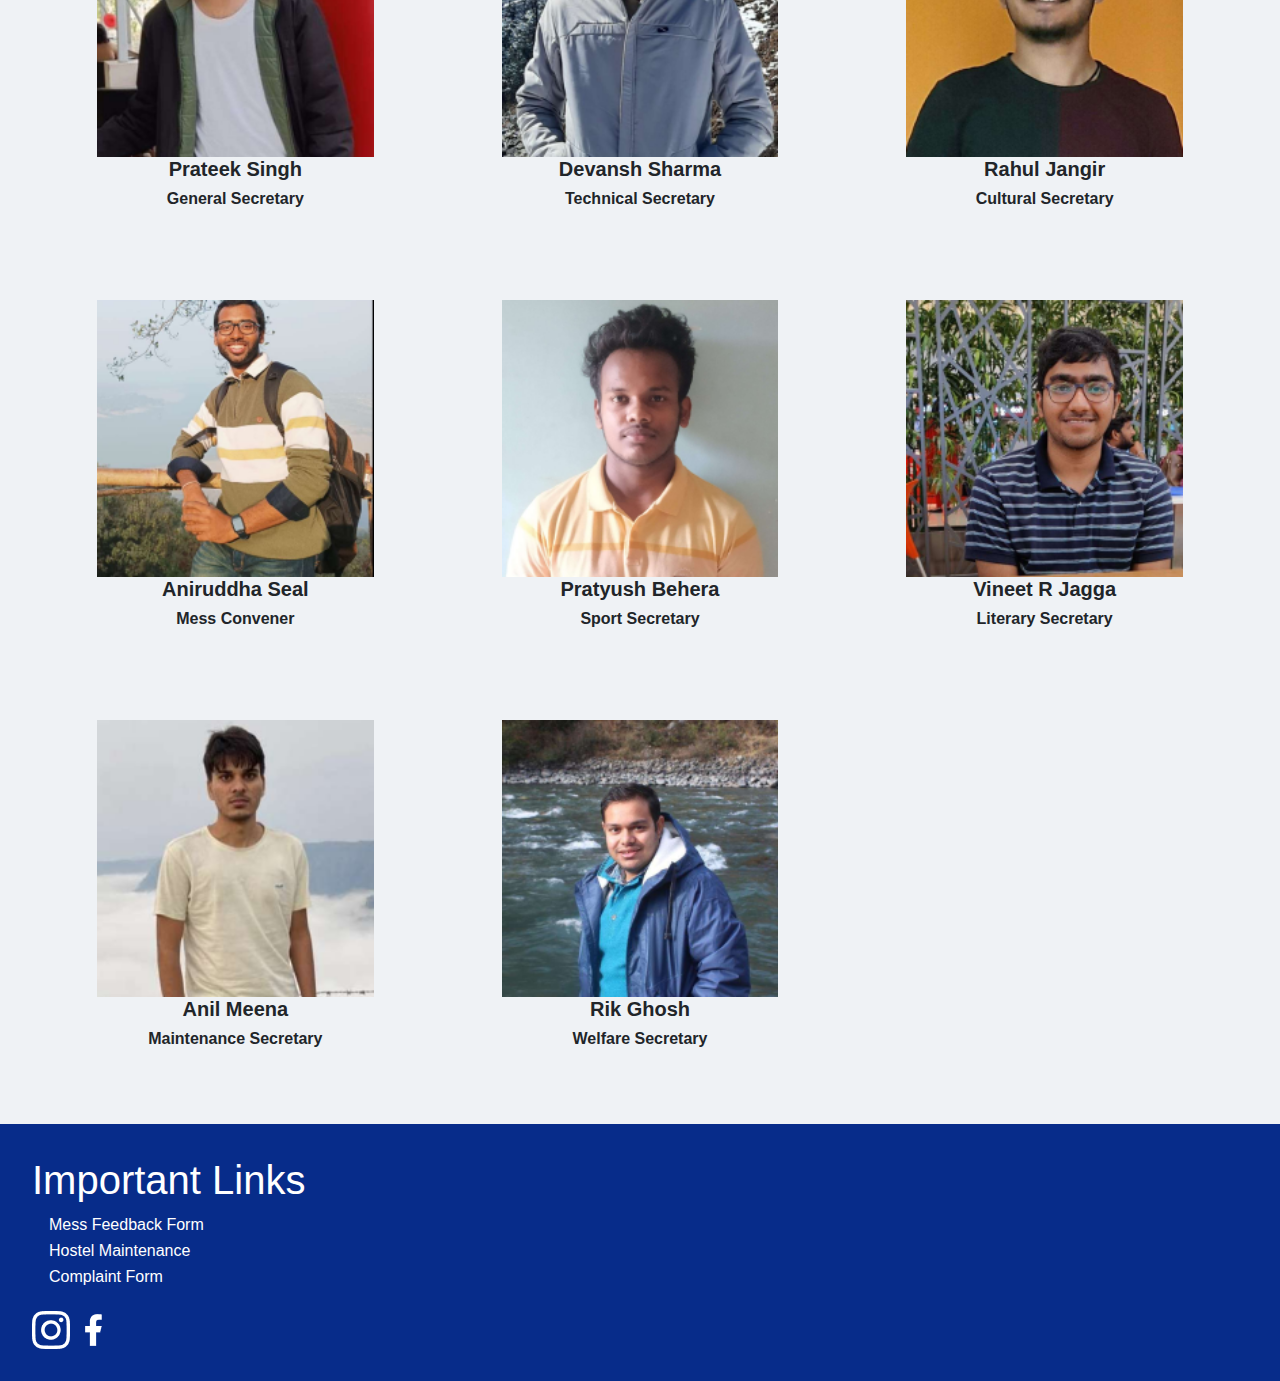
==== commit 8346c890: "Change Font and modify facilities" ====
--- a/index.html
+++ b/index.html
@@ -19,7 +19,7 @@
         <ul id="home_ul">
           <li id="home_link"><a href="#about" id="home_a">About</a></li>
           <li id="home_link"><a href="#carouselExampleIndicators" id="home_a">Gallery</a></li>
-          <li id="home_link"><a href="#Facilities" id="home_a">Facilities</a></li>
+          <li id="home_link"><a href="#facilities" id="home_a">Facilities</a></li>
           <li id="home_link"><a href="#hmc_container" id="home_a">HMC</a></li>
         </ul>
       </div>
@@ -73,25 +73,29 @@
     </div>
   
     <!-- Facilities -->
-    <section class="facilities">
+    <section class="facilities" id="facilities">
         <h1>Facilities</h1>
         <div class="faci">
             <div class="pic"><img src="img/canteen.jpg" style="width:100%"></div>
             <div class="content">
               <h1>CANTEEN</h1>
-              <p>ipsum dolor sit amet, consectetur adipisicing elit. Aspernatur aliquam, recusandae magnam odio dicta perspiciatis a quam facilis ducimus libero necessitatibus esse eius vel ipsum, quos fugiat. Esse consequatur fugit itaque corrupti ad dolorem earum cupiditate aperiam tenetur porro eveniet mollitia nulla nobis ducimus voluptatem, labore expedita atque odio voluptate?</p></div>
+              <p>ipsum dolor sit amet, consectetur adipisicing elit. Aspernatur aliquam, recusandae magnam odio dicta perspiciatis a quam facilis ducimus libero necessitatibus esse eius vel ipsum, quos fugiat. Esse consequatur fugit itaque corrupti ad dolorem earum cupiditate aperiam tenetur porro eveniet mollitia nulla nobis ducimus voluptatem, labore expedita atque odio voluptate?</p>
+            </div>
         </div>
         <div class="faci">
+          <div class="pic" id="hide"><img src="img/sport_room.jpg" style="width:100%"></div>
           <div class="content">
             <h1>Sports Room</h1>
-            <p>ipsum dolor sit amet, consectetur adipisicing elit. Aspernatur aliquam, recusandae magnam odio dicta perspiciatis a quam facilis ducimus libero necessitatibus esse eius vel ipsum, quos fugiat. Esse consequatur fugit itaque corrupti ad dolorem earum cupiditate aperiam tenetur porro eveniet mollitia nulla nobis ducimus voluptatem, labore expedita atque odio voluptate?</p></div>
-          <div class="pic"><img src="img/sport_room.jpg" style="width:100%"></div>
+            <p>ipsum dolor sit amet, consectetur adipisicing elit. Aspernatur aliquam, recusandae magnam odio dicta perspiciatis a quam facilis ducimus libero necessitatibus esse eius vel ipsum, quos fugiat. Esse consequatur fugit itaque corrupti ad dolorem earum cupiditate aperiam tenetur porro eveniet mollitia nulla nobis ducimus voluptatem, labore expedita atque odio voluptate?</p>
+          </div>
+          <div class="pic" id="seen"><img src="img/sport_room.jpg" style="width:100%"></div>
       </div>
       <div class="faci">
         <div class="pic"><img src="img/pantry.jpg" style="width:100%"></div>
         <div class="content">
           <h1>Pantry</h1>
-          <p>ipsum dolor sit amet, consectetur adipisicing elit. Aspernatur aliquam, recusandae magnam odio dicta perspiciatis a quam facilis ducimus libero necessitatibus esse eius vel ipsum, quos fugiat. Esse consequatur fugit itaque corrupti ad dolorem earum cupiditate aperiam tenetur porro eveniet mollitia nulla nobis ducimus voluptatem, labore expedita atque odio voluptate?</p></div>
+          <p>ipsum dolor sit amet, consectetur adipisicing elit. Aspernatur aliquam, recusandae magnam odio dicta perspiciatis a quam facilis ducimus libero necessitatibus esse eius vel ipsum, quos fugiat. Esse consequatur fugit itaque corrupti ad dolorem earum cupiditate aperiam tenetur porro eveniet mollitia nulla nobis ducimus voluptatem, labore expedita atque odio voluptate?</p>
+        </div>
     </div>
     </section>
 
@@ -102,7 +106,7 @@
         <div class="col-6 col-lg-4 col-md-4 hmc">
           <img class="img" src="hmc/warden.png">
           <h5 id="name">Dr.Sanasam Singh</h5>
-          <h6 id="position">warden</h6>
+          <h6 id="position">Warden</h6>
         </div>
         <div class="col-6 col-lg-4 col-md-4 hmc">
           <img class="img" src="hmc/a_warden.png">
@@ -125,7 +129,7 @@
       <div class="col-6 col-lg-4 col-md-4 hmc" >
         <img class="img" src="hmc/GS.png">
         <h5>Prateek Singh</h5>
-        <h6>Genaeral Secretary</h6>
+        <h6>General Secretary</h6>
       </div>
       <div class="col-6 col-lg-4 col-md-4 hmc" >
         <img class="img" src="hmc/TS.png">
@@ -183,10 +187,10 @@
           <!-- <a href="#"></a> -->
         </div>
     </footer>
-    <div class="credit">
+    <!-- <div class="credit">
       <p>Developed By <a href="https://skrsumit250.github.io/skrsumit250/" target="_blank" id="credit_link">Sumit Kr</a></p>
       <p>Designed By <a href="https://www.linkedin.com/in/sumeet-ahire-98542922a/" id="credit_link" target="_blank">Sumeet Ahire</a></p>
-    </div>
+    </div> -->
 
 
 
@@ -198,4 +202,4 @@
     <script src="https://cdn.jsdelivr.net/npm/bootstrap@4.3.1/dist/js/bootstrap.min.js" integrity="sha384-JjSmVgyd0p3pXB1rRibZUAYoIIy6OrQ6VrjIEaFf/nJGzIxFDsf4x0xIM+B07jRM" crossorigin="anonymous"></script>
 
   </body>
-</html
+</html--- a/style.css
+++ b/style.css
@@ -12,6 +12,7 @@
     width: 100%;
     height: 100vh;
     background-image: url("img/home.png");
+    background-size: cover;
     position:relative;
     box-shadow: inset 0 0 0 1000px rgba(0, 24, 52, 0.2);
 }
@@ -53,6 +54,10 @@
 .logo_sm{
     display: none;
 }
+.logo_content{
+    color: white;
+    text-align: center;
+}
 #logo{
     width: 100%;
 }
@@ -64,12 +69,17 @@
     align-items: center;
 }
 .slide{
-    margin: 5rem;
+    margin: 5%;
 }
 .carousel-inner{
-    width: 90vw;
+    width: 80vw;
     height: auto;
     
+}
+.carousel-item{
+    margin-left: 10%;
+    align-items: center;
+    width: 80%;
 }
 .d-block{
     width: 5px;
@@ -113,21 +123,24 @@
 p{
     margin: 0;
 }
+.facilities{
+    margin: 5%;
+    padding: 5%;
+}
 .faci{
     height: auto;
     width: 100%;
     display: flex;
     flex-wrap: wrap;
-    padding: 2rem;
+    padding: 5%;
 }
 .hmc{
     width: 33.33%;
-    padding: 2rem;
+    padding: 4rem;
     display: flex;
     flex-direction: column;
-    align-items: center;
+    text-align: center;
     padding-bottom: 20px;
-    position: relative;
 }
 #hmc_container{
     padding: 3rem;
@@ -151,6 +164,12 @@
 }
 #credit_link{
     color: white;
+    font-weight: bold;
+}
+#hide{
+    display: none;
+}
+h5,h6{
     font-weight: bold;
 }
 @media only screen and (max-width: 900px) {
@@ -184,4 +203,27 @@
     .pic{
         width: 100%;
     }
+    .facilities{
+        margin: 0;
+        padding: 5%;
+    }
+    .faci{
+        padding: 0;
+        padding-bottom: 5%;
+    }
+    .home{
+        height: 70vh;
+    }
+    #hmc_container{
+        padding: 8%;
+    }
+    .hmc{
+        padding: 2%;
+    }
+    #hide{
+        display: block;
+    }
+    #seen{
+        display: none;
+    }
   }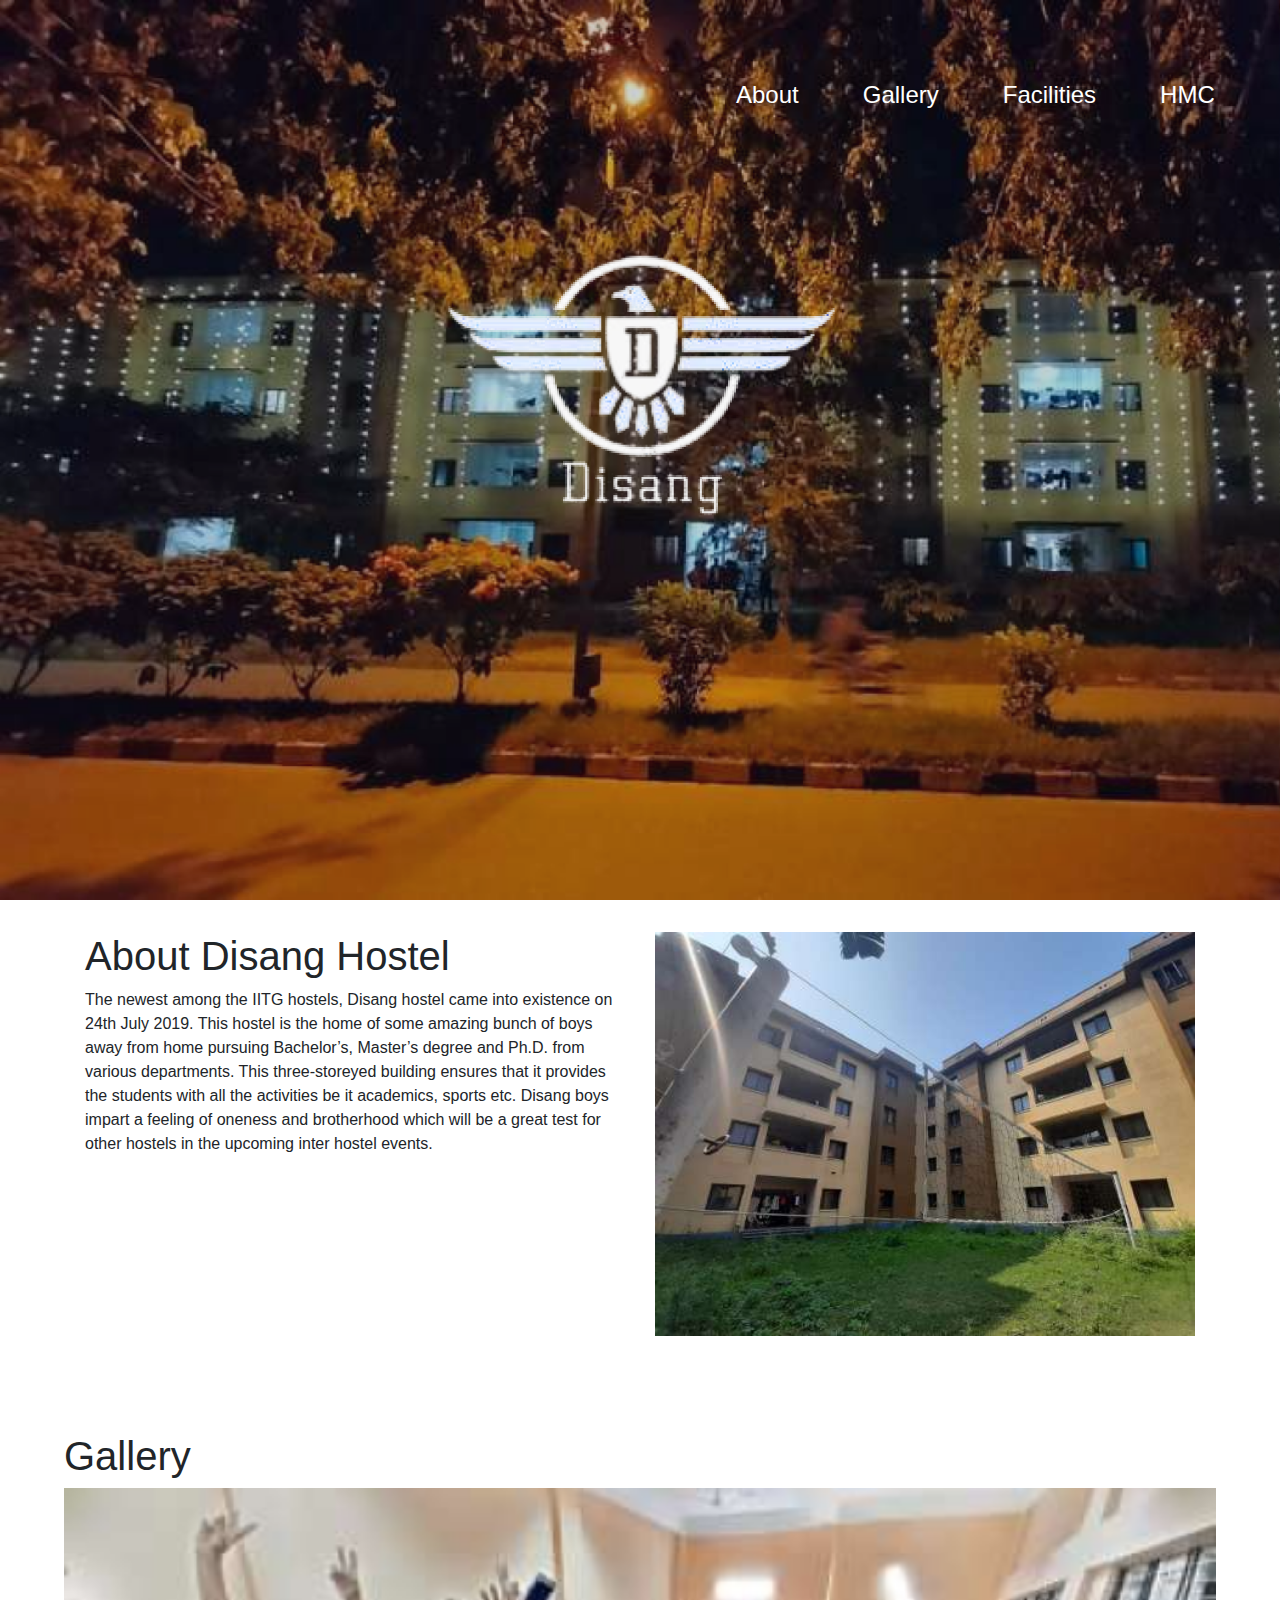
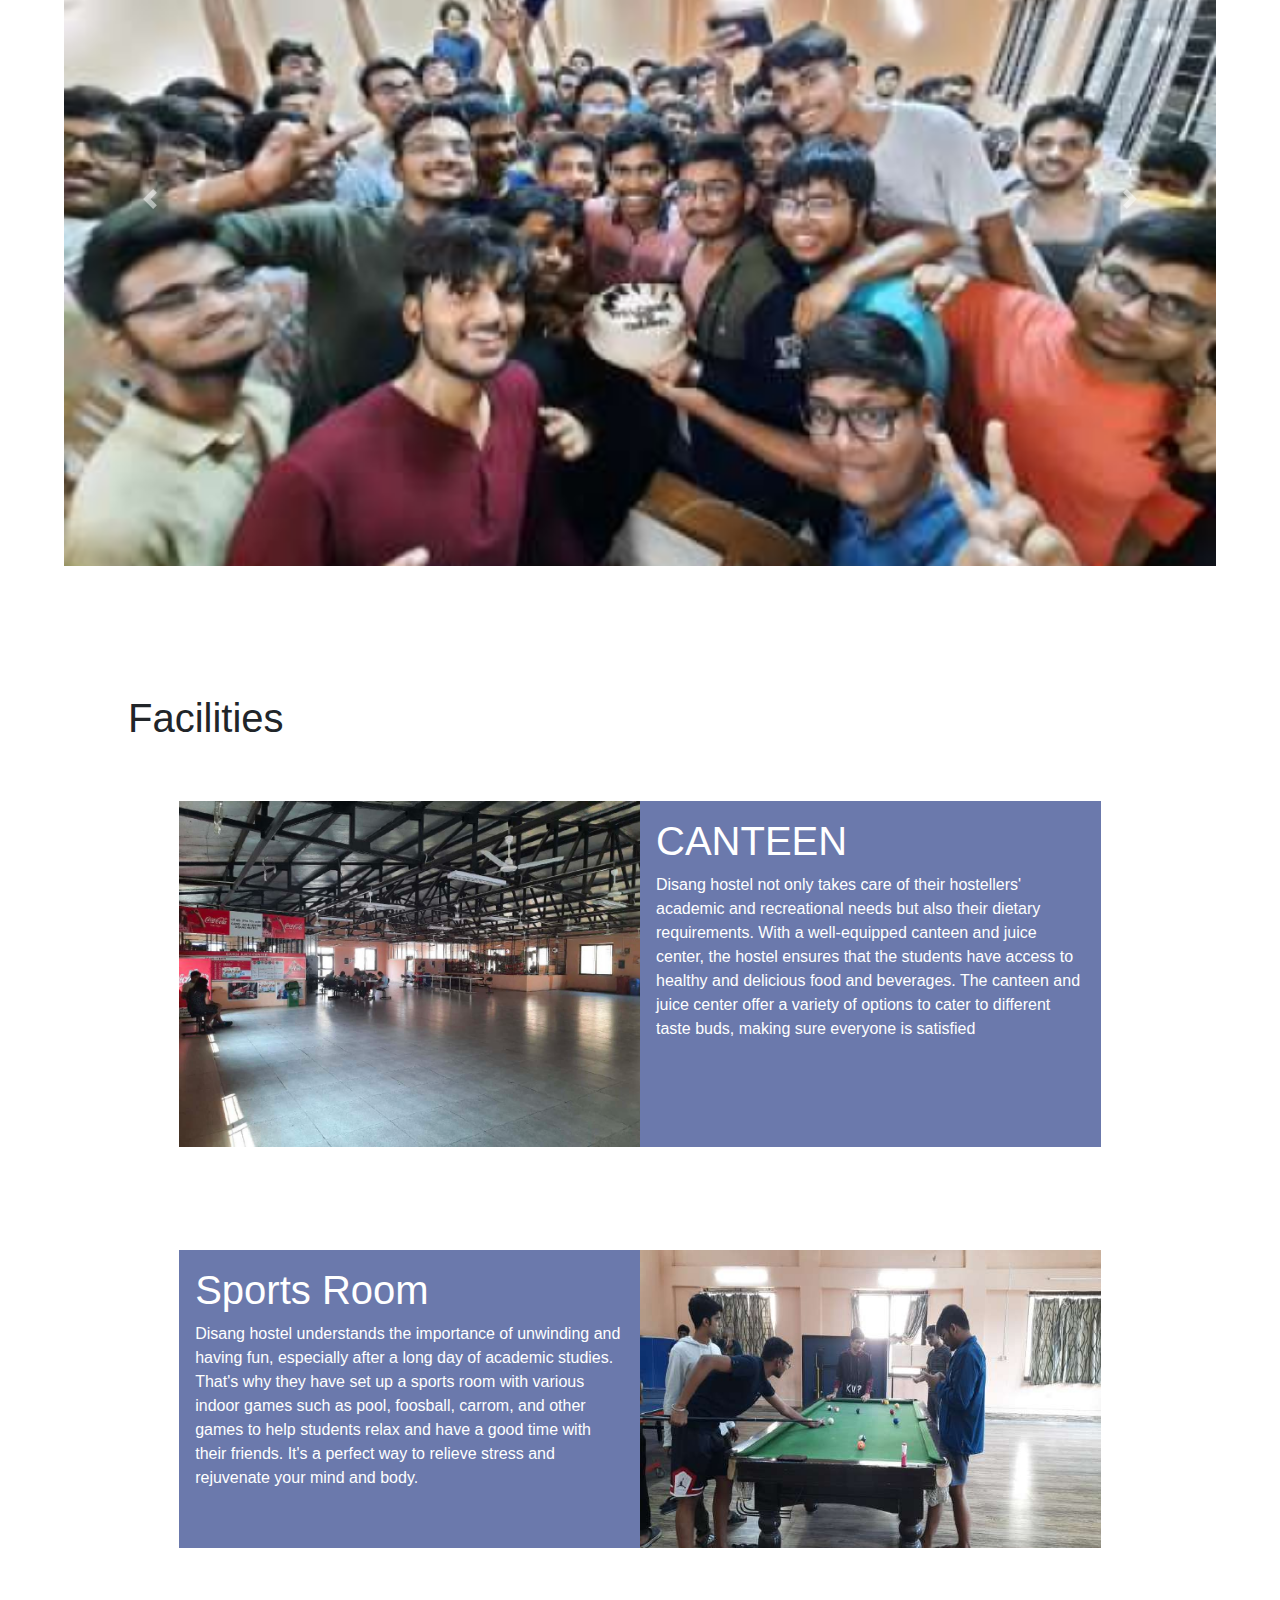
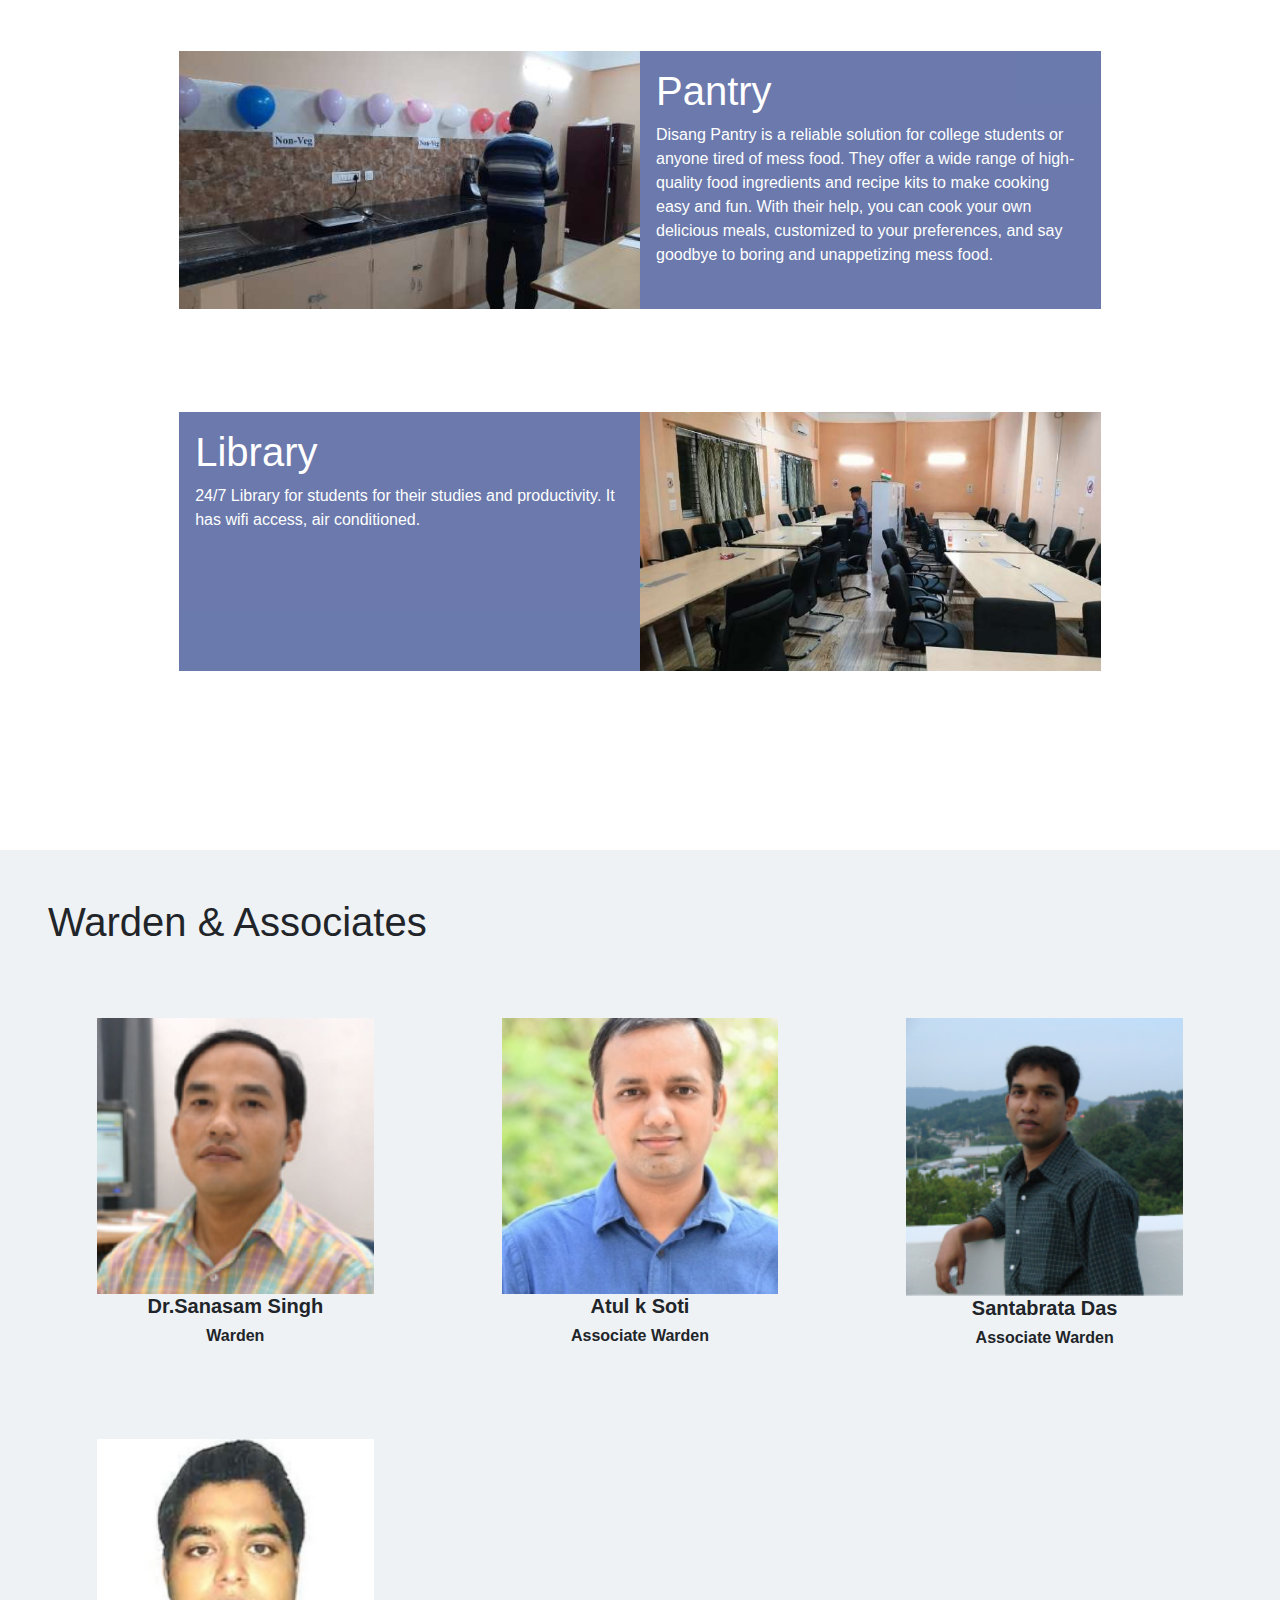
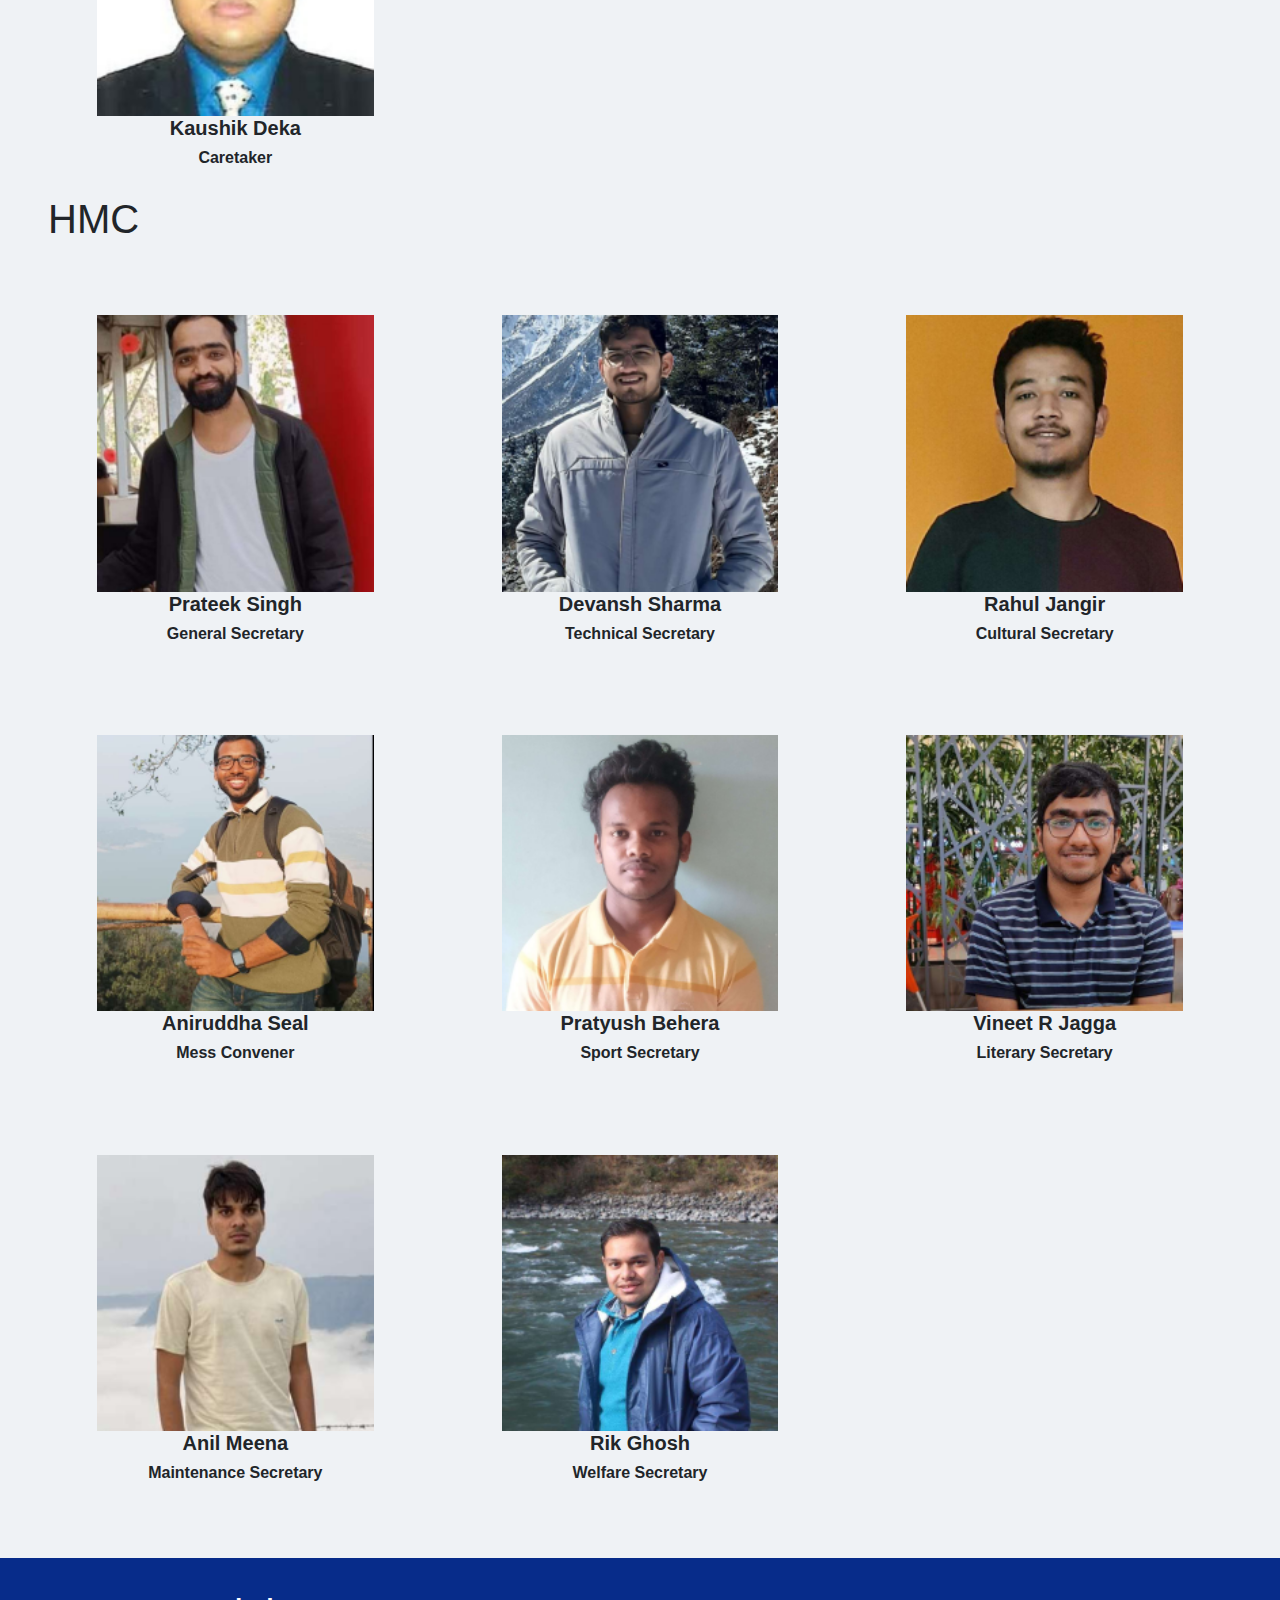
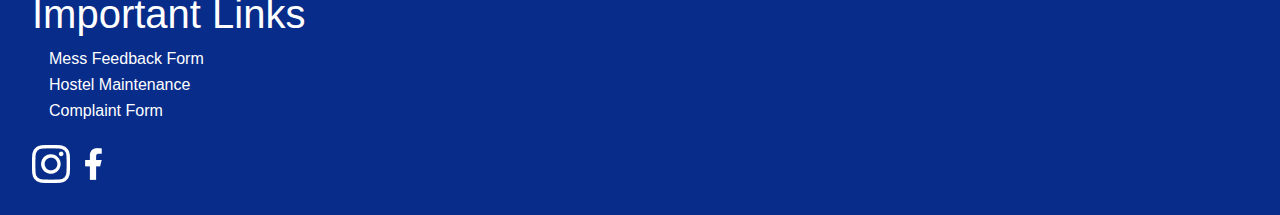
==== commit f8470fa9: "Fixed Gallery issue" ====
--- a/index.html
+++ b/index.html
@@ -40,7 +40,7 @@
       <div class="row">
         <div class="col-sm-12 col-lg-6 col-md-6 box">
           <h1>About Disang Hostel</h1>
-          <p>Lorem ipsum dolor sit amet consectetur adipisicing elit. Quos dolores nobis corrupti tenetur. Saepe aut eveniet facilis tenetur optio quae consequuntur quasi itaque. Eum alias, ipsam nostrum iure harum debitis, fugiat explicabo odio nobis repellat perferendis autem sint officia, doloremque iusto sed illum est illo ullam voluptatibus aspernatur! Necessitatibus accusantium facilis assumenda illo temporibus iusto consequuntur quae nobis, fuga quibusdam voluptate, provident perspiciatis sequi odio, qui a. Adipisci excepturi autem enim iste distinctio molestiae unde dolorum accusamus perferendis? Tenetur saepe, consequatur hic maiores quidem eos voluptatum deleniti perspiciatis labore debitis non vitae tempore, dicta fugit explicabo libero quo dignissimos doloremque.</p>
+          <p>The newest among the IITG hostels, Disang hostel came into existence on 24th July 2019. This hostel is the home of some amazing bunch of boys away from home pursuing Bachelor’s, Master’s degree and Ph.D. from various departments. This three-storeyed building ensures that it provides the students with all the activities be it academics, sports etc. Disang boys impart a feeling of oneness and brotherhood which will be a great test for other hostels in the upcoming inter hostel events.</p>
         </div>
         <div class="col-sm-12 col-lg-6 col-md-6 box">
           <img src="img/about.jpg" style="width:100%">
@@ -53,13 +53,13 @@
       <h1>Gallery</h1>
       <div class="carousel-inner">
         <div class="carousel-item active">
-          <img src="img/side_scroll_1.jpg" class="d-block w-100" >
+          <img src="img/side_scroll_1.png" class="d-block w-100" >
         </div>
         <div class="carousel-item">
-          <img src="img/side_scroll_2.jpg" class="d-block w-100">
+          <img src="img/side_scroll_2.png" class="d-block w-100">
         </div>
         <div class="carousel-item">
-          <img src="img/side_scroll_3.jpg" class="d-block w-100">
+          <img src="img/side_scroll_3.png" class="d-block w-100">
         </div>
       </div>
       <a class="carousel-control-prev" href="#carouselExampleIndicators" role="button" data-slide="prev">
@@ -79,14 +79,14 @@
             <div class="pic"><img src="img/canteen.jpg" style="width:100%"></div>
             <div class="content">
               <h1>CANTEEN</h1>
-              <p>ipsum dolor sit amet, consectetur adipisicing elit. Aspernatur aliquam, recusandae magnam odio dicta perspiciatis a quam facilis ducimus libero necessitatibus esse eius vel ipsum, quos fugiat. Esse consequatur fugit itaque corrupti ad dolorem earum cupiditate aperiam tenetur porro eveniet mollitia nulla nobis ducimus voluptatem, labore expedita atque odio voluptate?</p>
+              <p>Disang hostel not only takes care of their hostellers' academic and recreational needs but also their dietary requirements. With a well-equipped canteen and juice center, the hostel ensures that the students have access to healthy and delicious food and beverages. The canteen and juice center offer a variety of options to cater to different taste buds, making sure everyone is satisfied</p>
             </div>
         </div>
         <div class="faci">
           <div class="pic" id="hide"><img src="img/sport_room.jpg" style="width:100%"></div>
           <div class="content">
             <h1>Sports Room</h1>
-            <p>ipsum dolor sit amet, consectetur adipisicing elit. Aspernatur aliquam, recusandae magnam odio dicta perspiciatis a quam facilis ducimus libero necessitatibus esse eius vel ipsum, quos fugiat. Esse consequatur fugit itaque corrupti ad dolorem earum cupiditate aperiam tenetur porro eveniet mollitia nulla nobis ducimus voluptatem, labore expedita atque odio voluptate?</p>
+            <p>Disang hostel understands the importance of unwinding and having fun, especially after a long day of academic studies. That's why they have set up a sports room with various indoor games such as pool, foosball, carrom, and other games to help students relax and have a good time with their friends. It's a perfect way to relieve stress and rejuvenate your mind and body.</p>
           </div>
           <div class="pic" id="seen"><img src="img/sport_room.jpg" style="width:100%"></div>
       </div>
@@ -94,9 +94,18 @@
         <div class="pic"><img src="img/pantry.jpg" style="width:100%"></div>
         <div class="content">
           <h1>Pantry</h1>
-          <p>ipsum dolor sit amet, consectetur adipisicing elit. Aspernatur aliquam, recusandae magnam odio dicta perspiciatis a quam facilis ducimus libero necessitatibus esse eius vel ipsum, quos fugiat. Esse consequatur fugit itaque corrupti ad dolorem earum cupiditate aperiam tenetur porro eveniet mollitia nulla nobis ducimus voluptatem, labore expedita atque odio voluptate?</p>
+          <p>Disang Pantry is a reliable solution for college students or anyone tired of mess food. They offer a wide range of high-quality food ingredients and recipe kits to make cooking easy and fun. With their help, you can cook your own delicious meals, customized to your preferences, and say goodbye to boring and unappetizing mess food.</p>
         </div>
     </div>
+    <div class="faci">
+      <div class="pic" id="hide"><img src="img/lib.jpg" style="width:100%"></div>
+      <div class="content">
+        <h1>Library</h1>
+        <p>24/7 Library for students for their studies and productivity.
+          It has wifi access, air conditioned.</p>
+      </div>
+      <div class="pic" id="seen"><img src="img/lib.jpg" style="width:100%"></div>
+  </div>
     </section>
 
     <!-- HMC  -->
@@ -174,16 +183,16 @@
         <div class="contact">
           <h1>Important Links</h1>
             <ul class="foot_ul">
-              <li id="foot_li"><a href="#" id="foot_a">Mess Feedback Form</a></li>
-              <li id="foot_li"><a href="https://www.iitg.ac.in/ipm/complaint/" id="foot_a">Hostel Maintenance</a></li>
-              <li id="foot_li"><a href="https://www.iitg.ac.in/ipm/complaint/" id="foot_a">Complaint Form</a></li>
+              <li id="foot_li"><a href="https://forms.office.com/r/Tk7wwT6PQB" id="foot_a" target="_blank">Mess Feedback Form</a></li>
+              <li id="foot_li"><a href="https://www.iitg.ac.in/ipm/complaint/" id="foot_a" target="_blank">Hostel Maintenance</a></li>
+              <li id="foot_li"><a href="https://www.iitg.ac.in/ipm/complaint/" id="foot_a" target="_blank">Complaint Form</a></li>
             </ul>
             <!-- <h3>Follow Us On</h3>  -->
             <a href="https://www.instagram.com/disang_iitg/"><img src="img/ig.png" alt=""></a>
             <a href="https://www.facebook.com/Disanghostel/"><img src="img/fb.png" alt=""></a>
         </div>
         <div class="map">
-          <iframe src="https://www.google.com/maps/embed?pb=!1m18!1m12!1m3!1d3585.3258899956186!2d91.69425837478872!3d26.186075077087743!2m3!1f0!2f0!3f0!3m2!1i1024!2i768!4f13.1!3m3!1m2!1s0x375a5b0fdf035f33%3A0xe857ee61ae89b32d!2sDisang%20hostel!5e0!3m2!1sen!2sin!4v1682630877988!5m2!1sen!2sin" style="border:0;" allowfullscreen="" loading="lazy" referrerpolicy="no-referrer-when-downgrade" class="google_map"></iframe>
+          <iframe src="https://www.google.com/maps/embed?pb=!1m18!1m12!1m3!1d3580.3258899956186!2d91.69425837478866!3d26.186075077087743!2m3!1f0!2f0!3f0!3m2!1i1024!2i768!4f13.1!3m3!1m2!1s0x375a5b0fdf035f33%3A0xe807ee61ae89b32d!2sDisang%20hostel!5e0!3m2!1sen!2sin!4v1682842920538!5m2!1sen!2sin" width="600" height="450" style="border:0;" allowfullscreen="" loading="lazy" referrerpolicy="no-referrer-when-downgrade" class="google_map"></iframe>
           <!-- <a href="#"></a> -->
         </div>
     </footer>
--- a/style.css
+++ b/style.css
@@ -72,14 +72,10 @@
     margin: 5%;
 }
 .carousel-inner{
-    width: 80vw;
-    height: auto;
-    
+    text-align: center;
 }
 .carousel-item{
-    margin-left: 10%;
-    align-items: center;
-    width: 80%;
+    text-align: center;
 }
 .d-block{
     width: 5px;
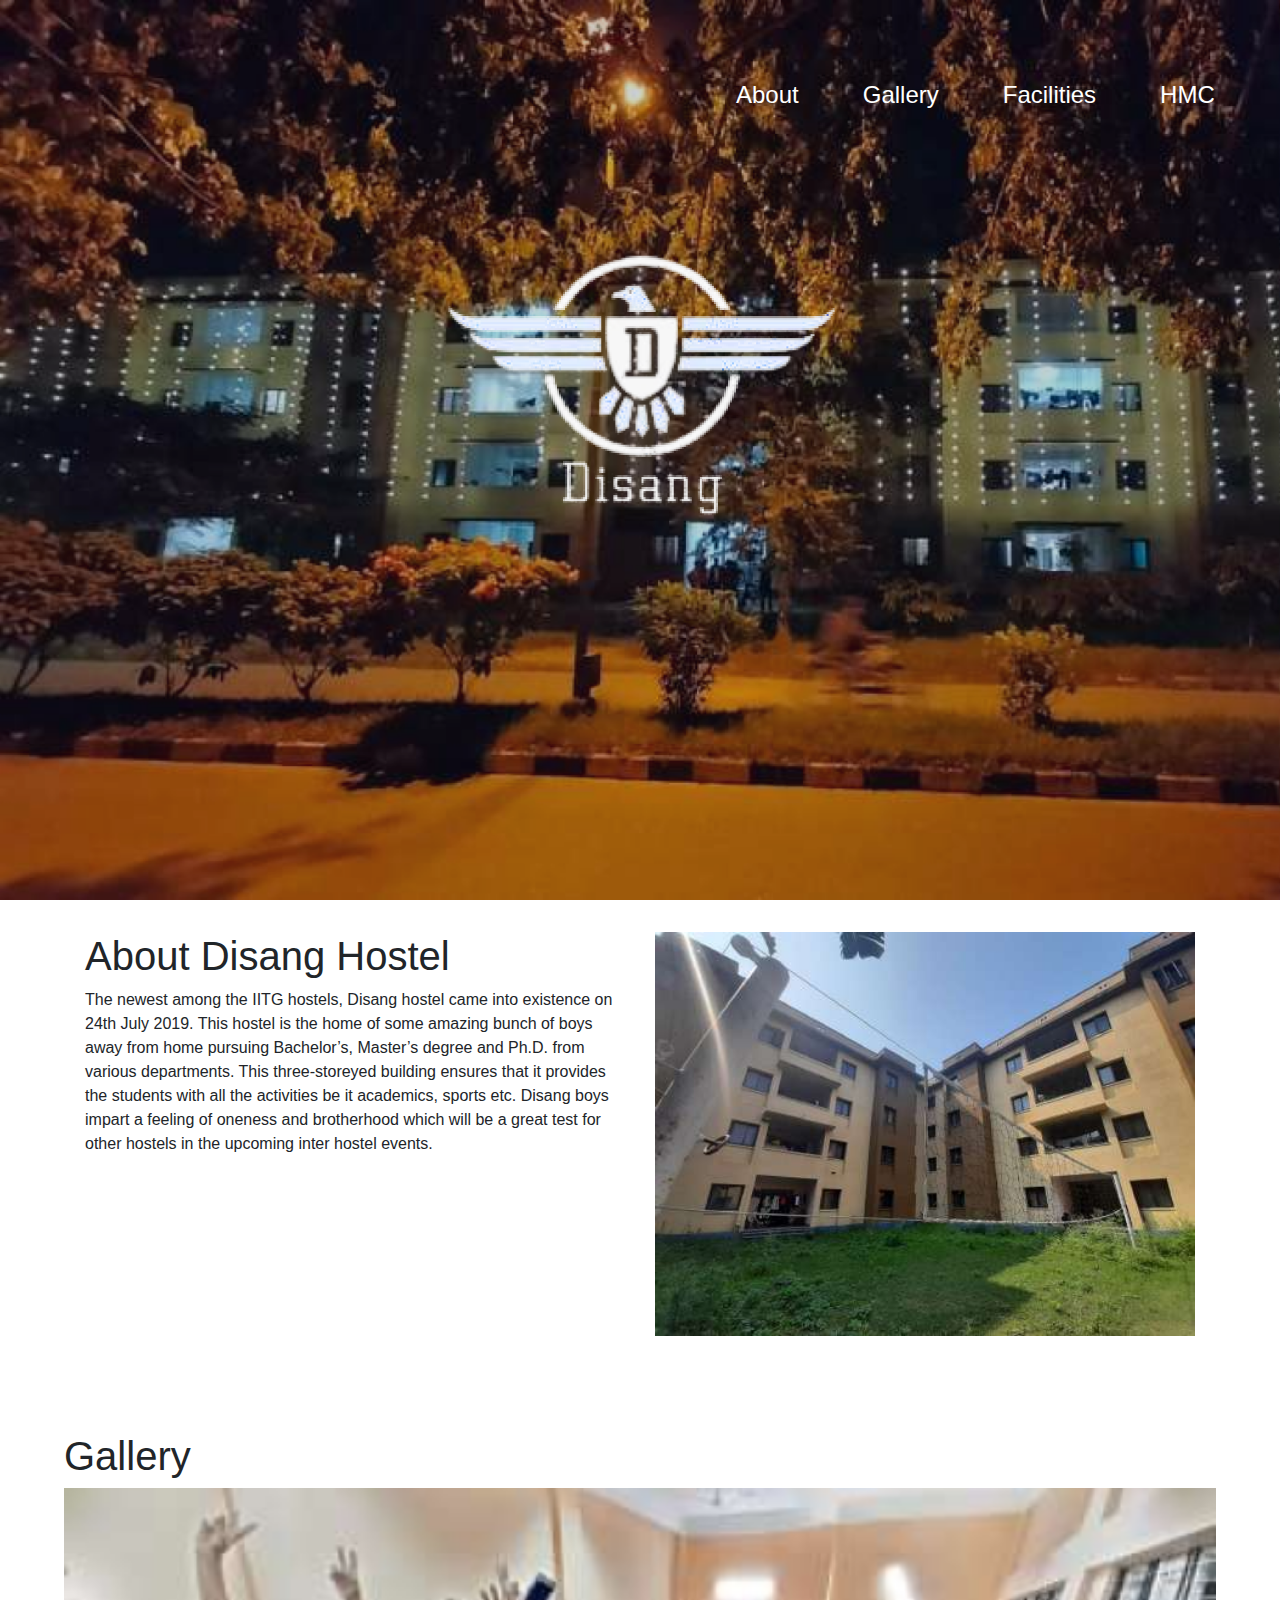
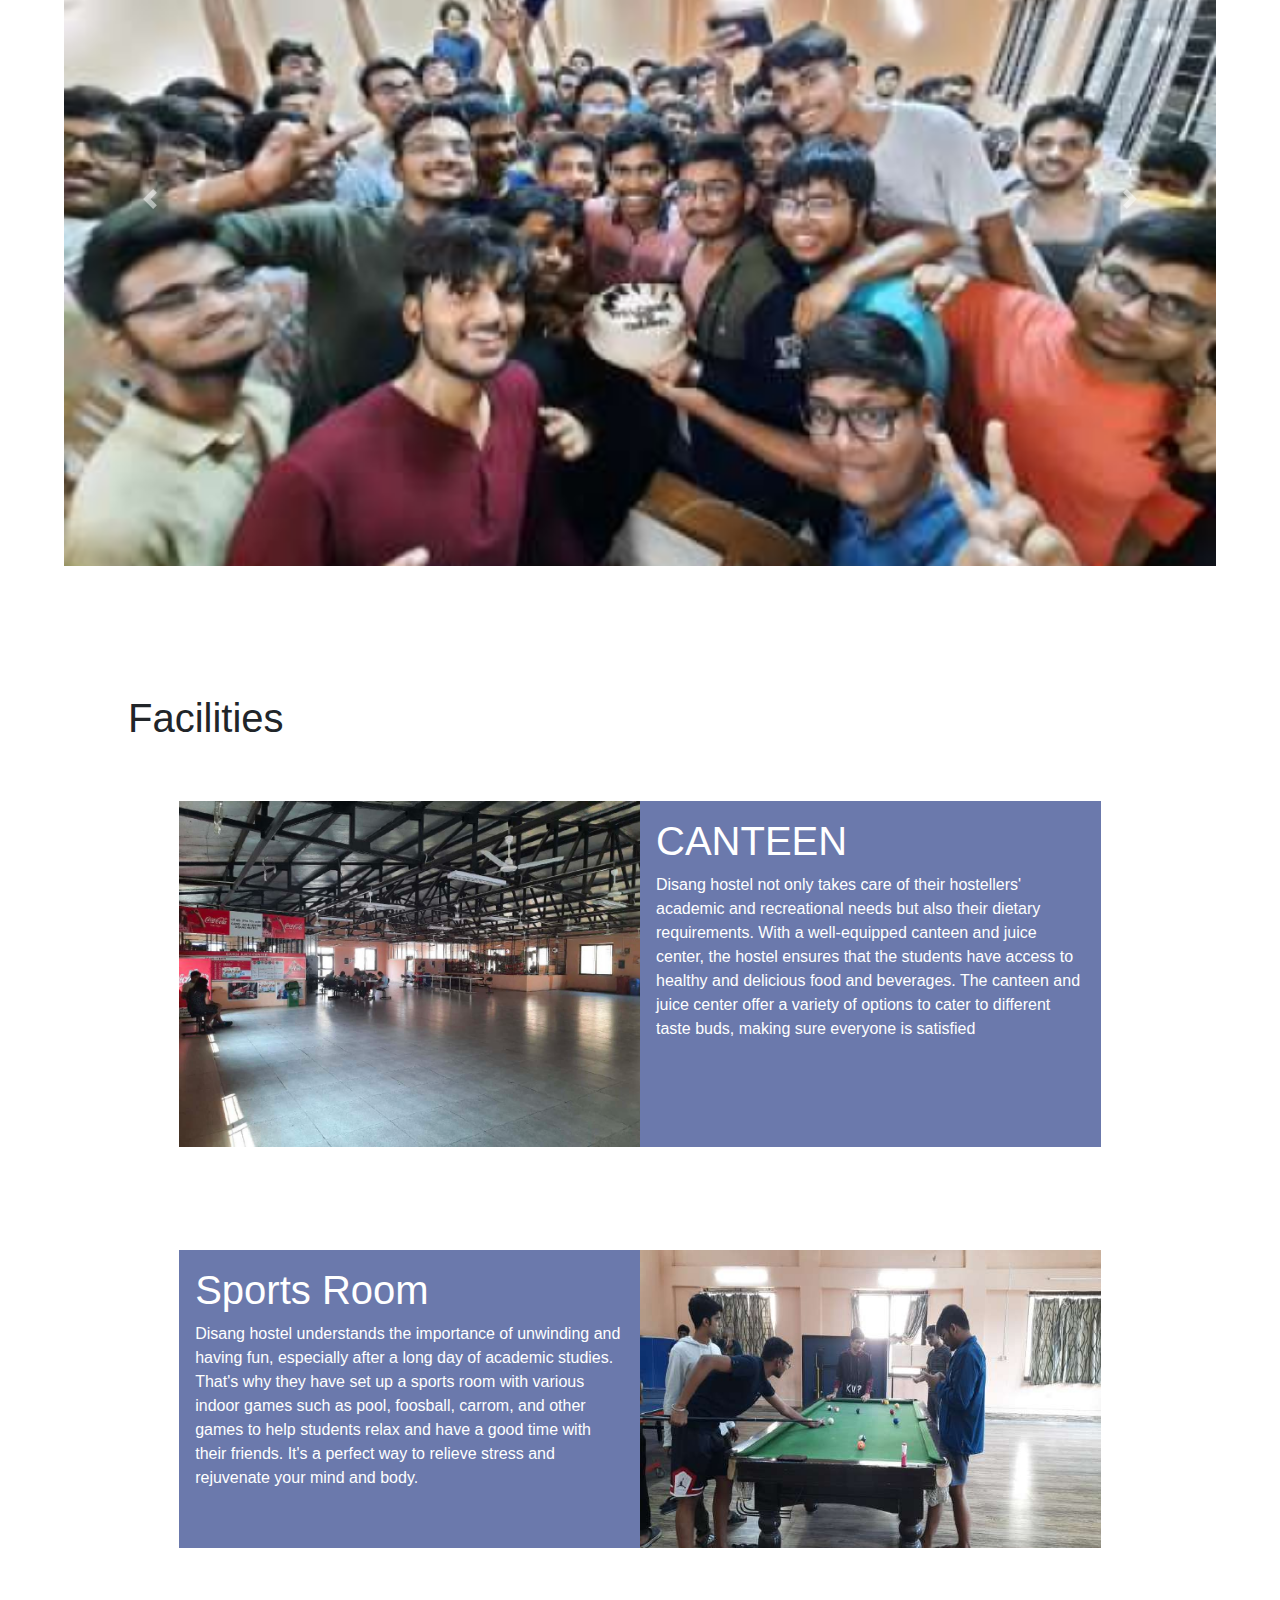
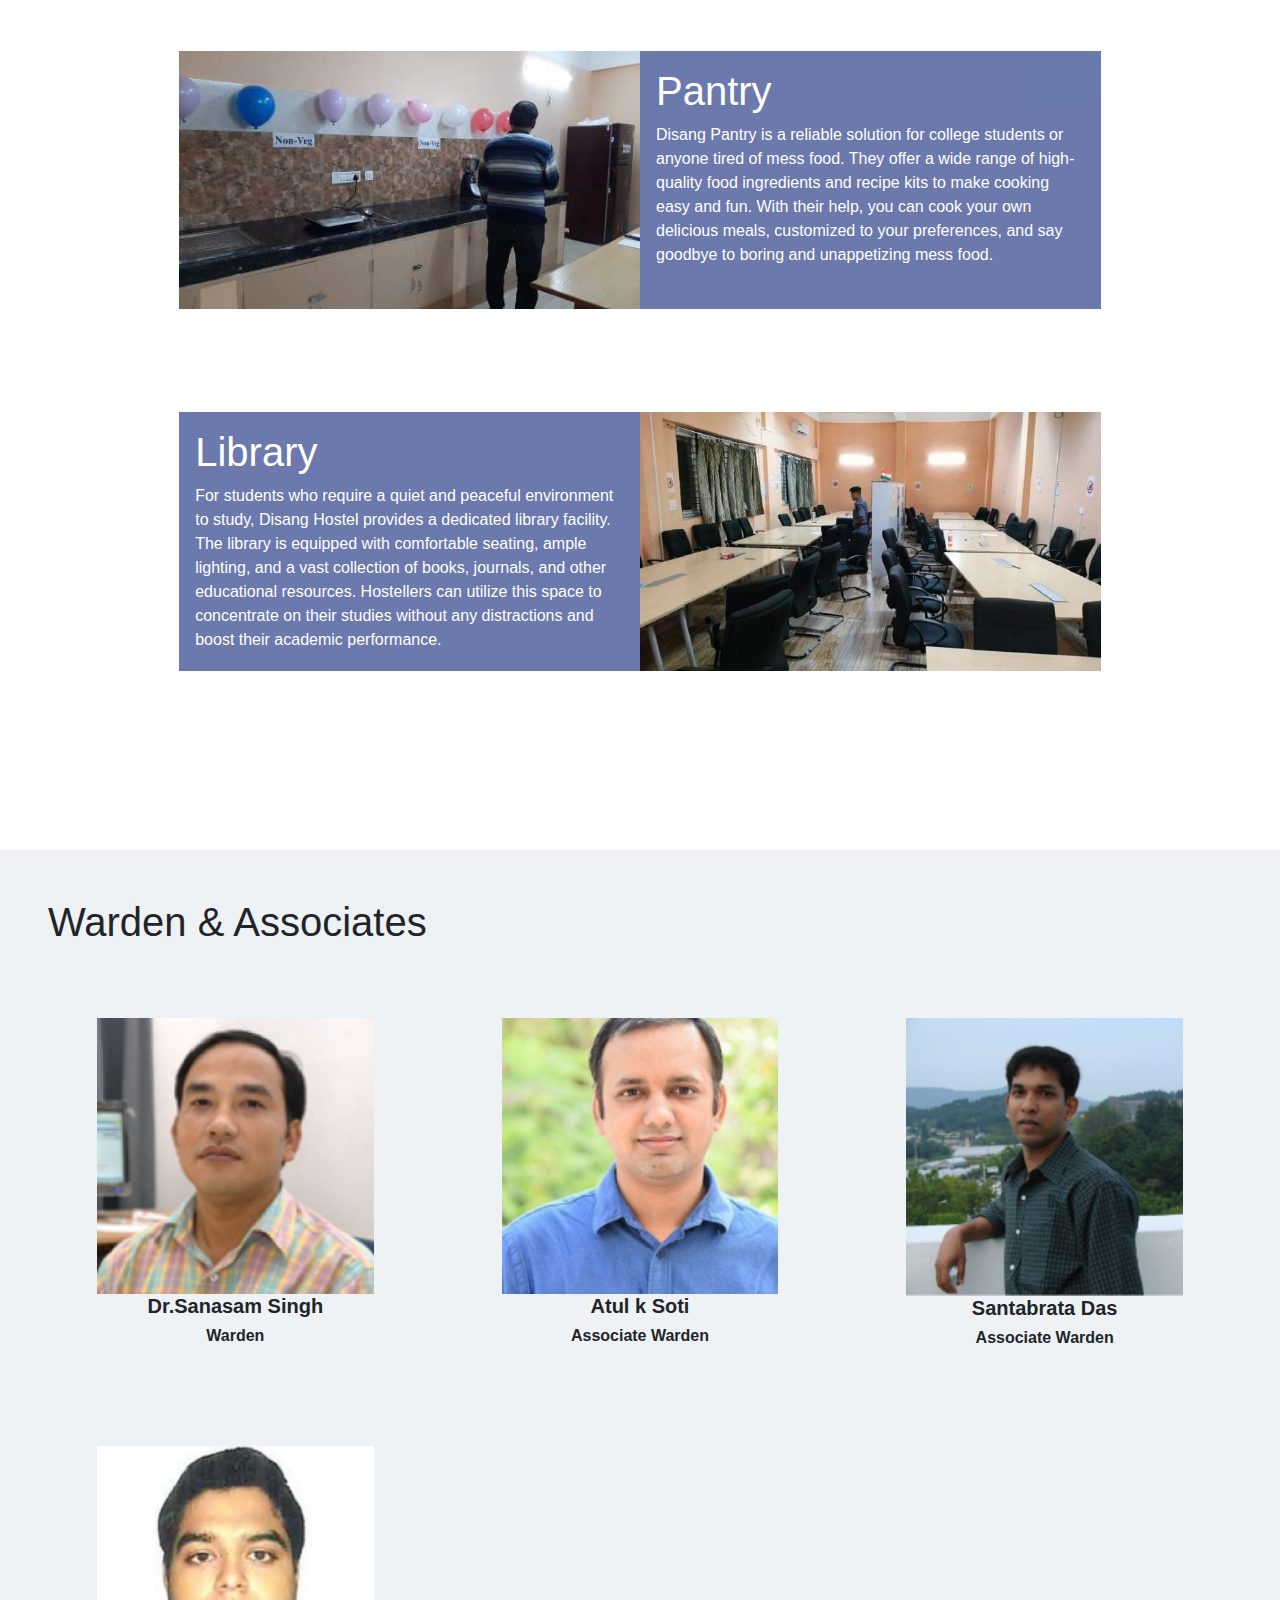
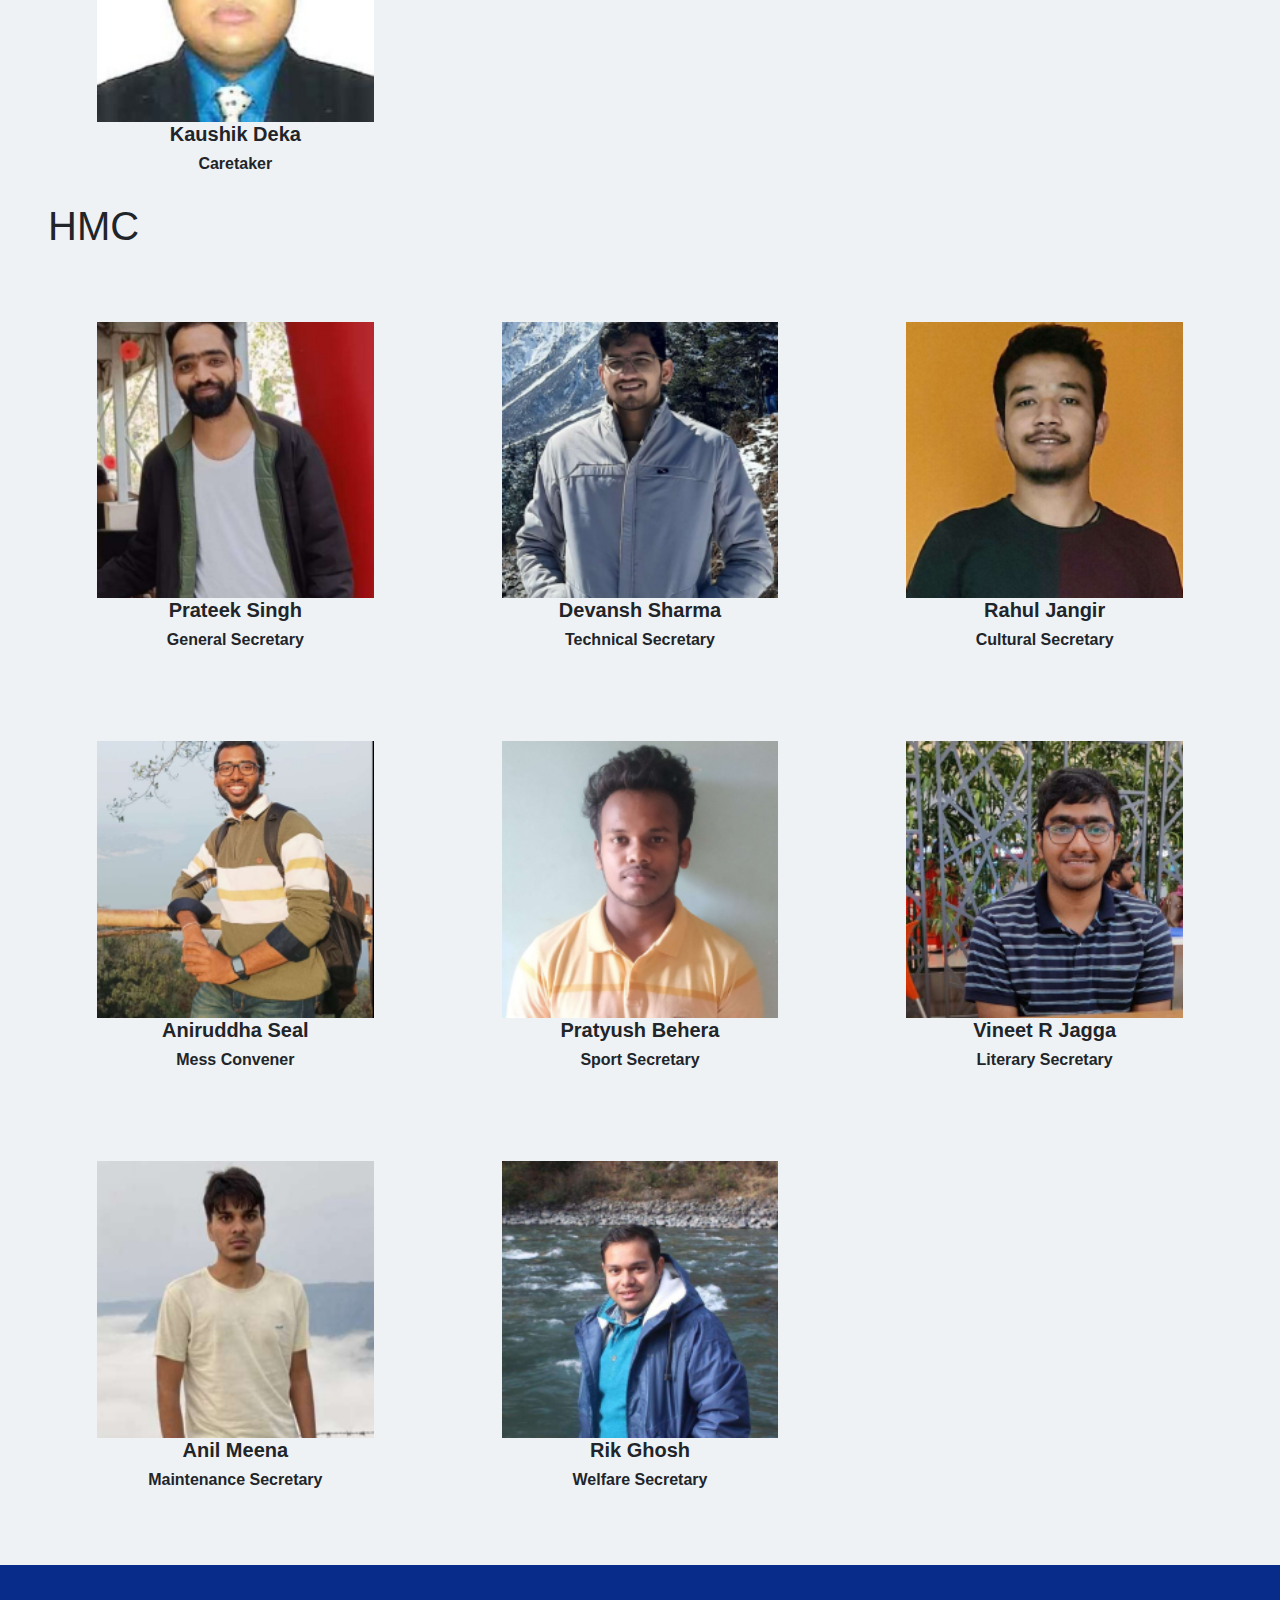
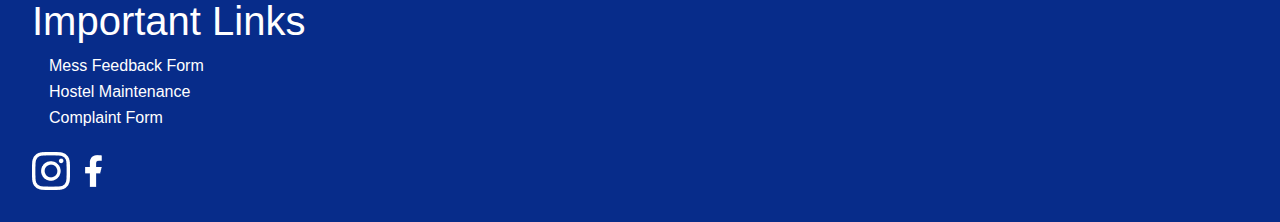
==== commit 861923d0: "Fixed gallery button" ====
--- a/index.html
+++ b/index.html
@@ -101,8 +101,7 @@
       <div class="pic" id="hide"><img src="img/lib.jpg" style="width:100%"></div>
       <div class="content">
         <h1>Library</h1>
-        <p>24/7 Library for students for their studies and productivity.
-          It has wifi access, air conditioned.</p>
+        <p>For students who require a quiet and peaceful environment to study, Disang Hostel provides a dedicated library facility. The library is equipped with comfortable seating, ample lighting, and a vast collection of books, journals, and other educational resources. Hostellers can utilize this space to concentrate on their studies without any distractions and boost their academic performance.</p>
       </div>
       <div class="pic" id="seen"><img src="img/lib.jpg" style="width:100%"></div>
   </div>
@@ -116,6 +115,7 @@
           <img class="img" src="hmc/warden.png">
           <h5 id="name">Dr.Sanasam Singh</h5>
           <h6 id="position">Warden</h6>
+          <h6></h6>
         </div>
         <div class="col-6 col-lg-4 col-md-4 hmc">
           <img class="img" src="hmc/a_warden.png">
--- a/style.css
+++ b/style.css
@@ -77,6 +77,7 @@
 .carousel-item{
     text-align: center;
 }
+
 .d-block{
     width: 5px;
     height: auto;
@@ -222,4 +223,7 @@
     #seen{
         display: none;
     }
+    .carousel-control-next, .carousel-control-prev{
+        top: 50px;
+    }
   }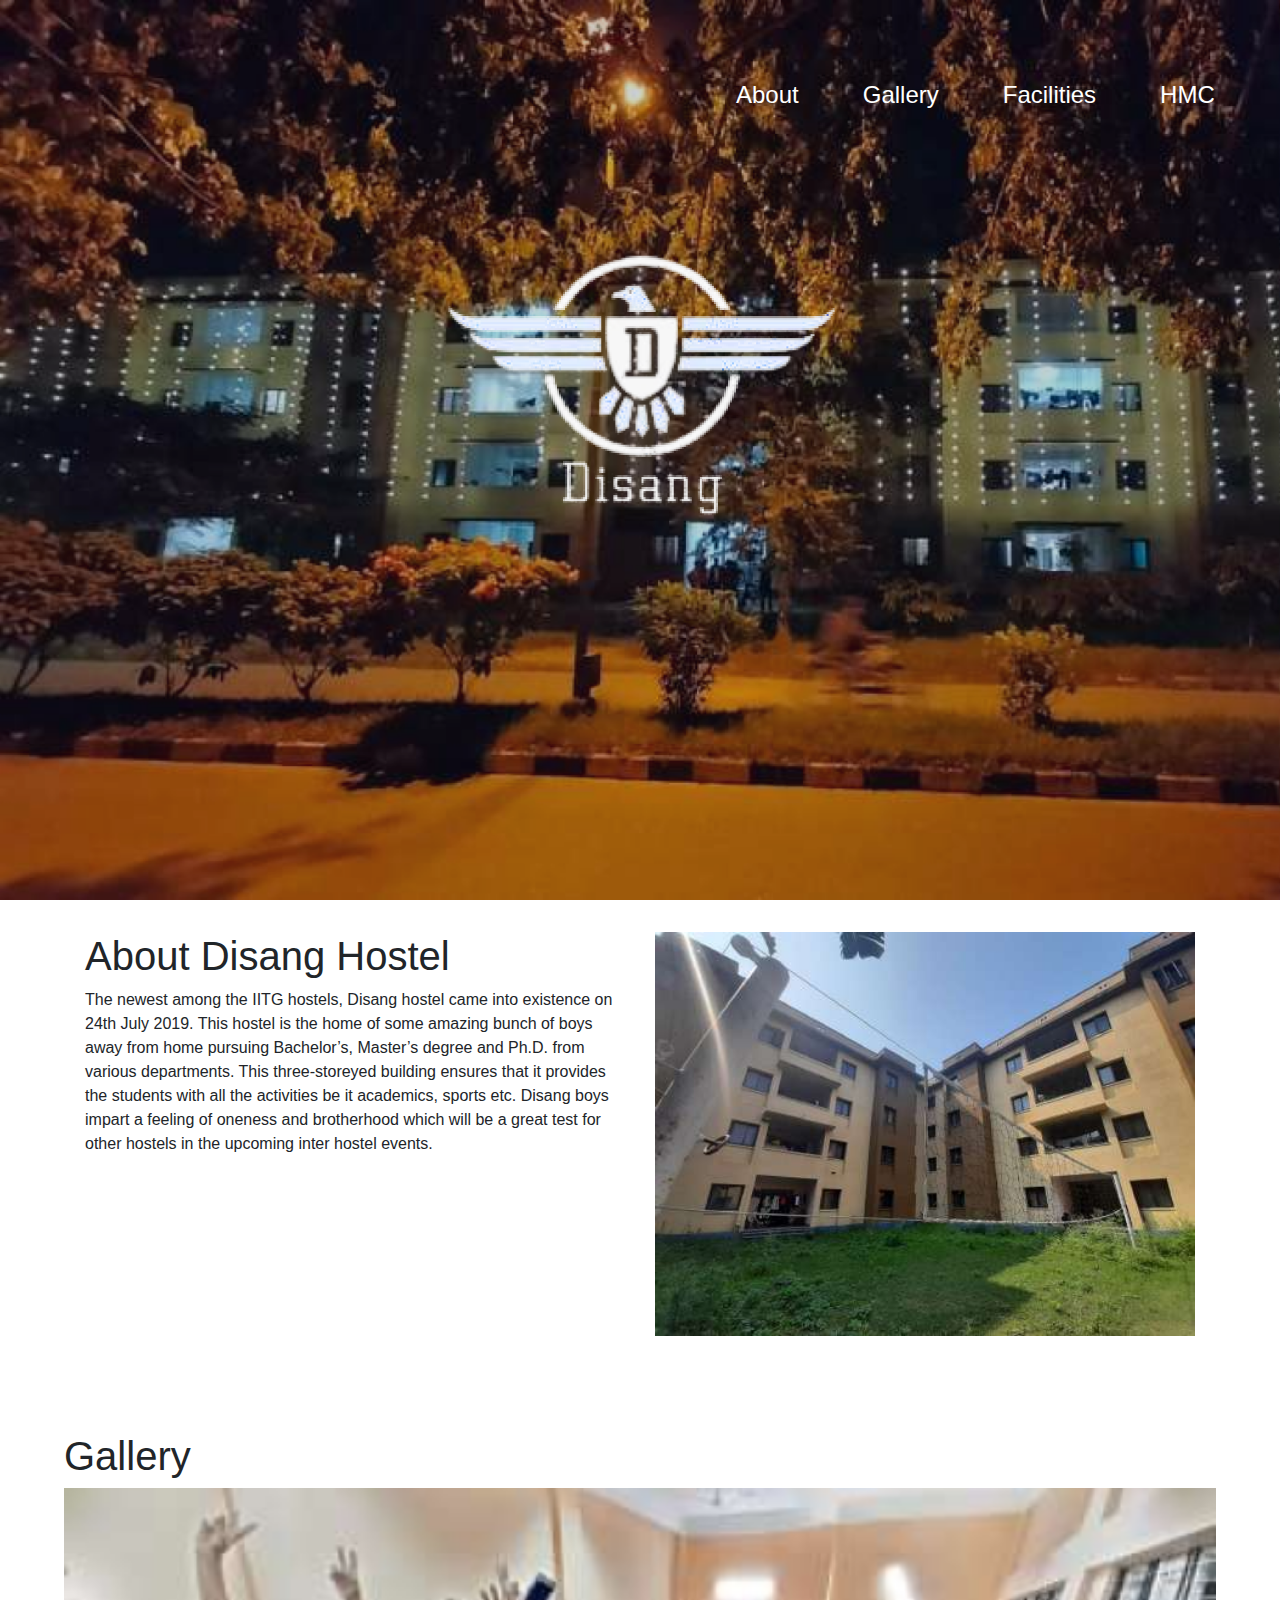
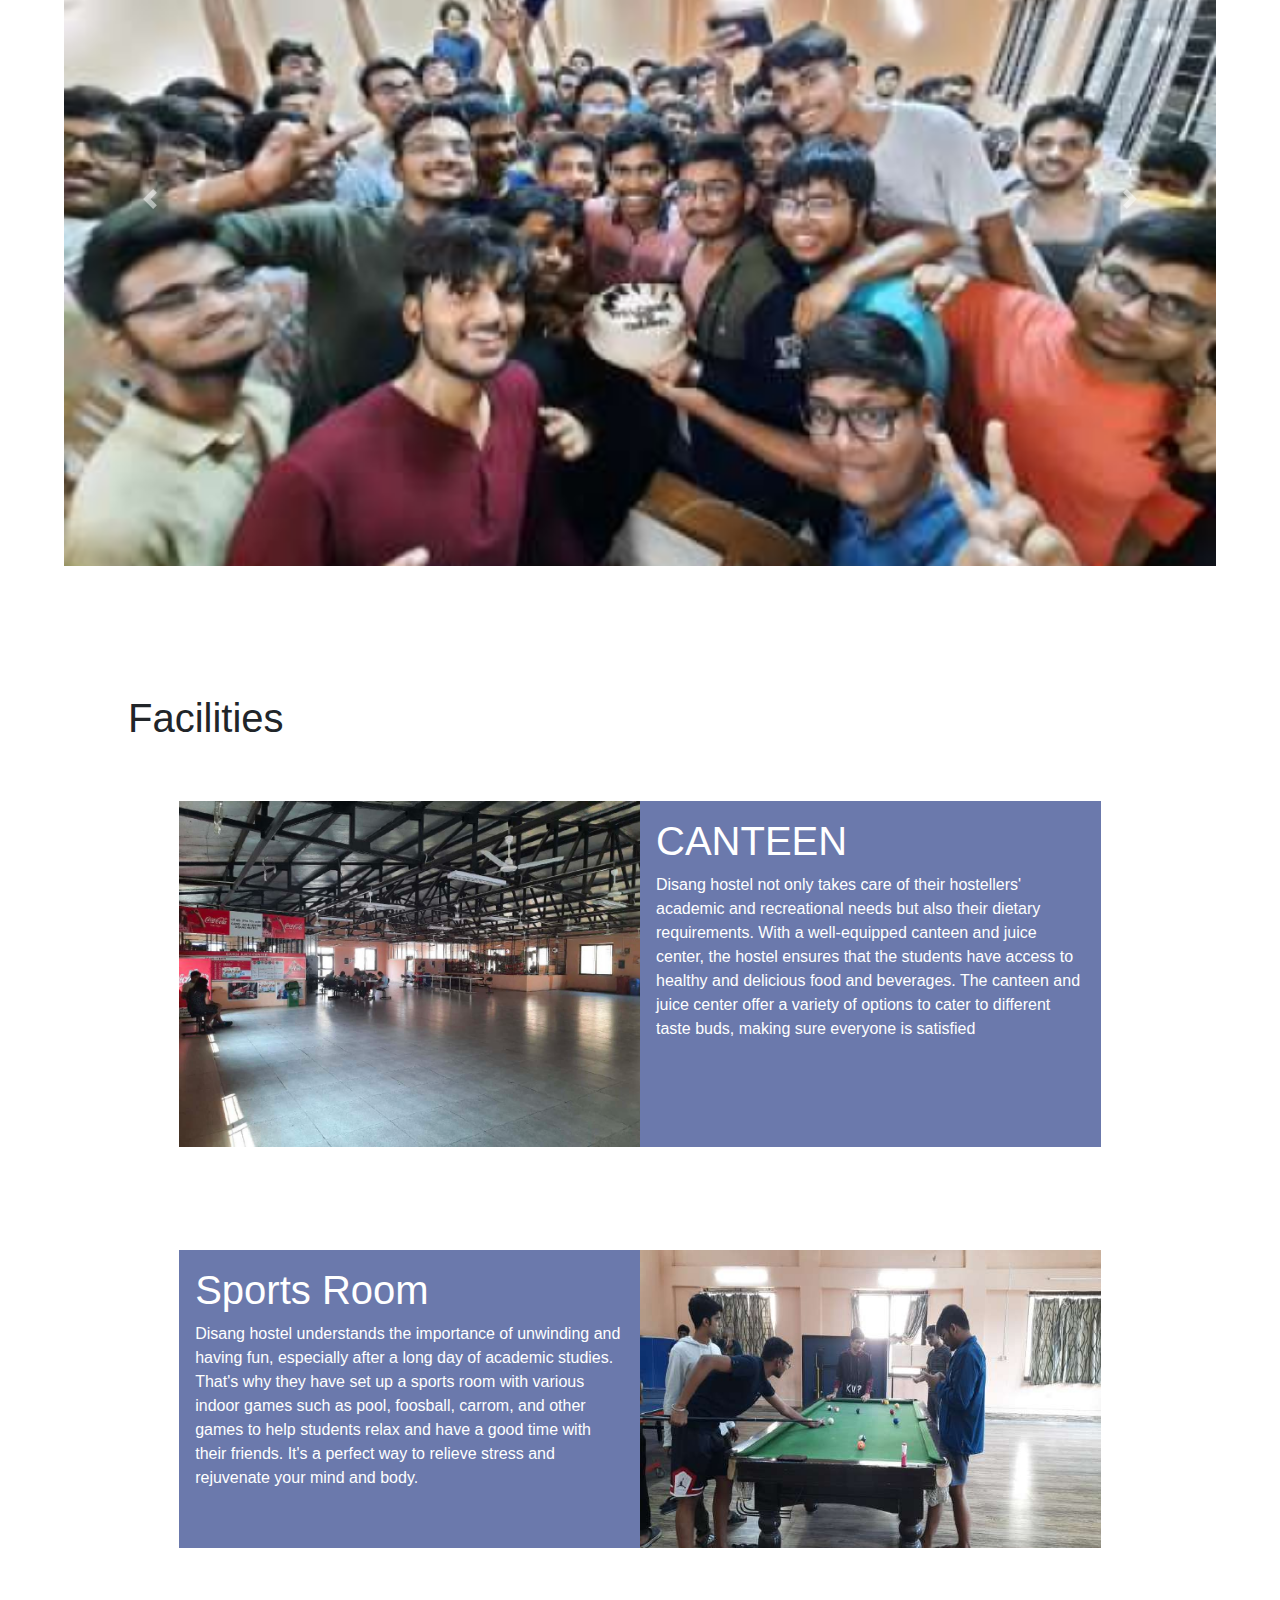
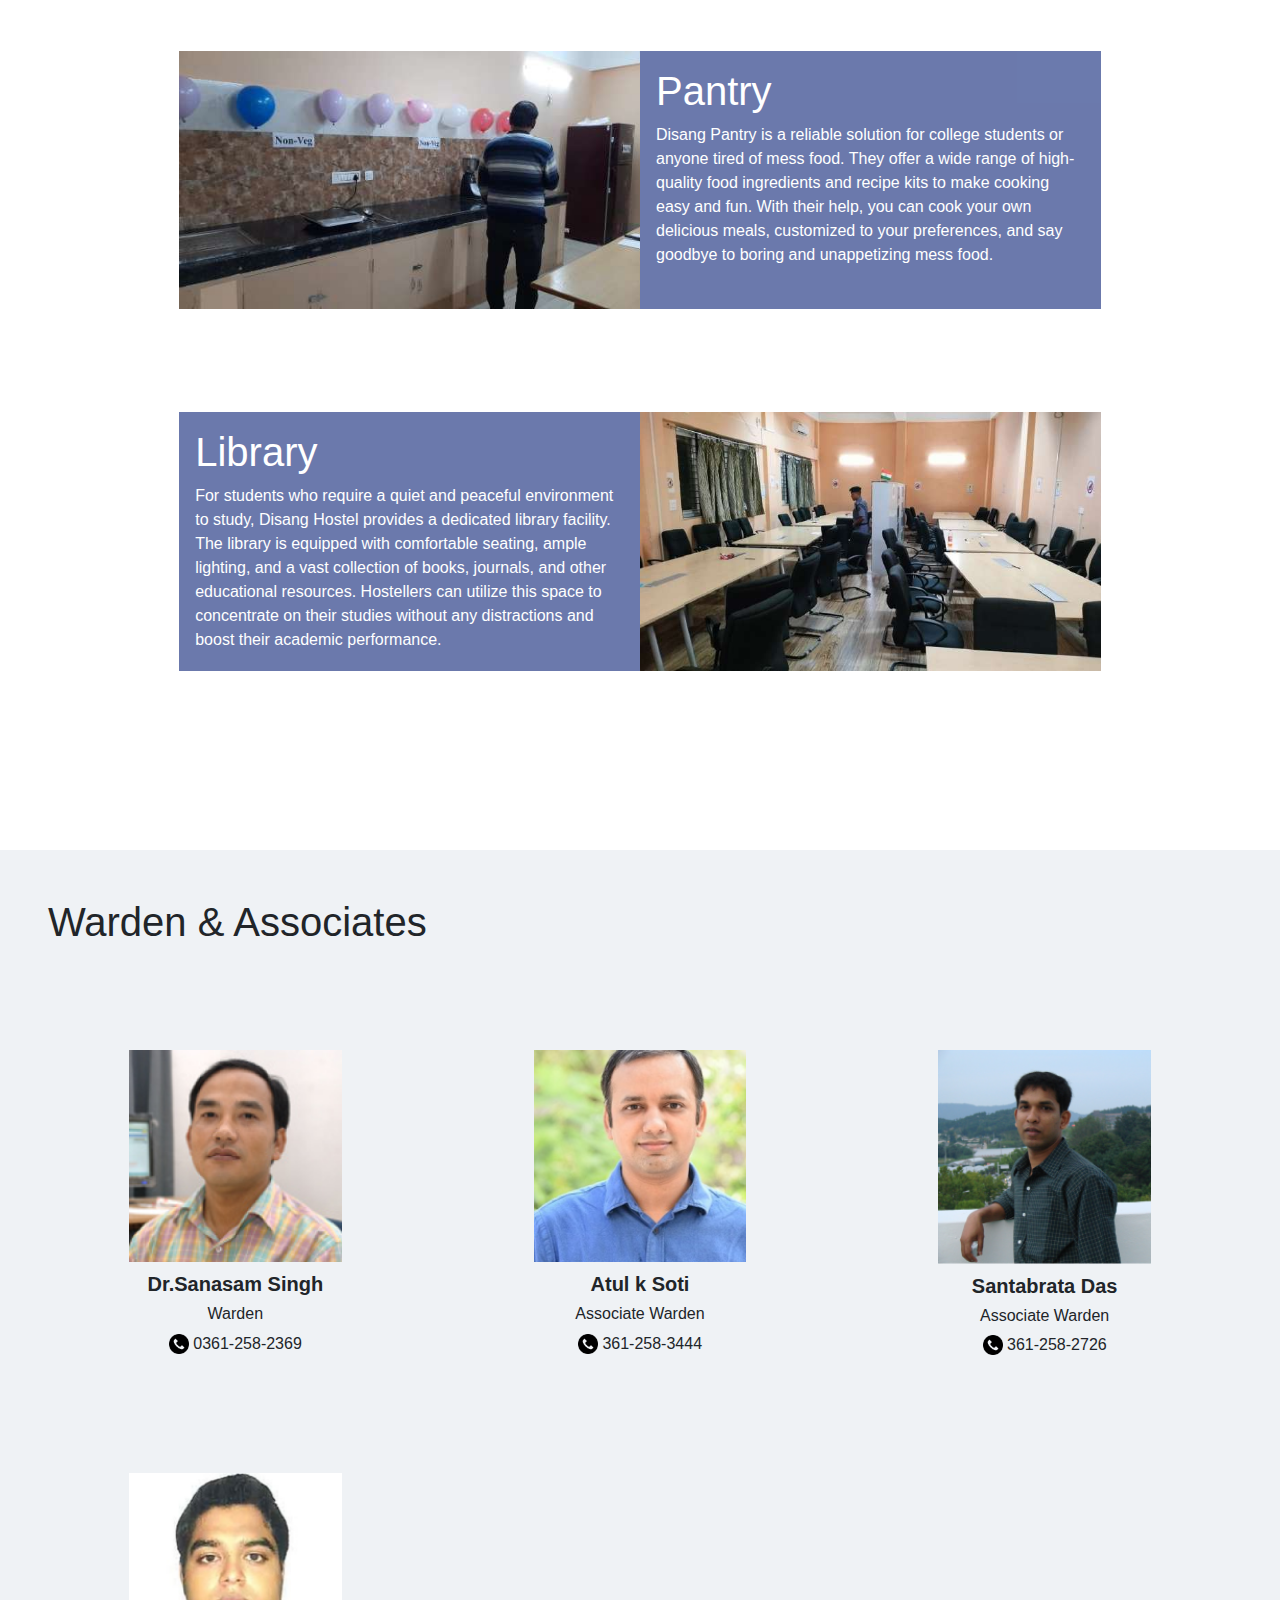
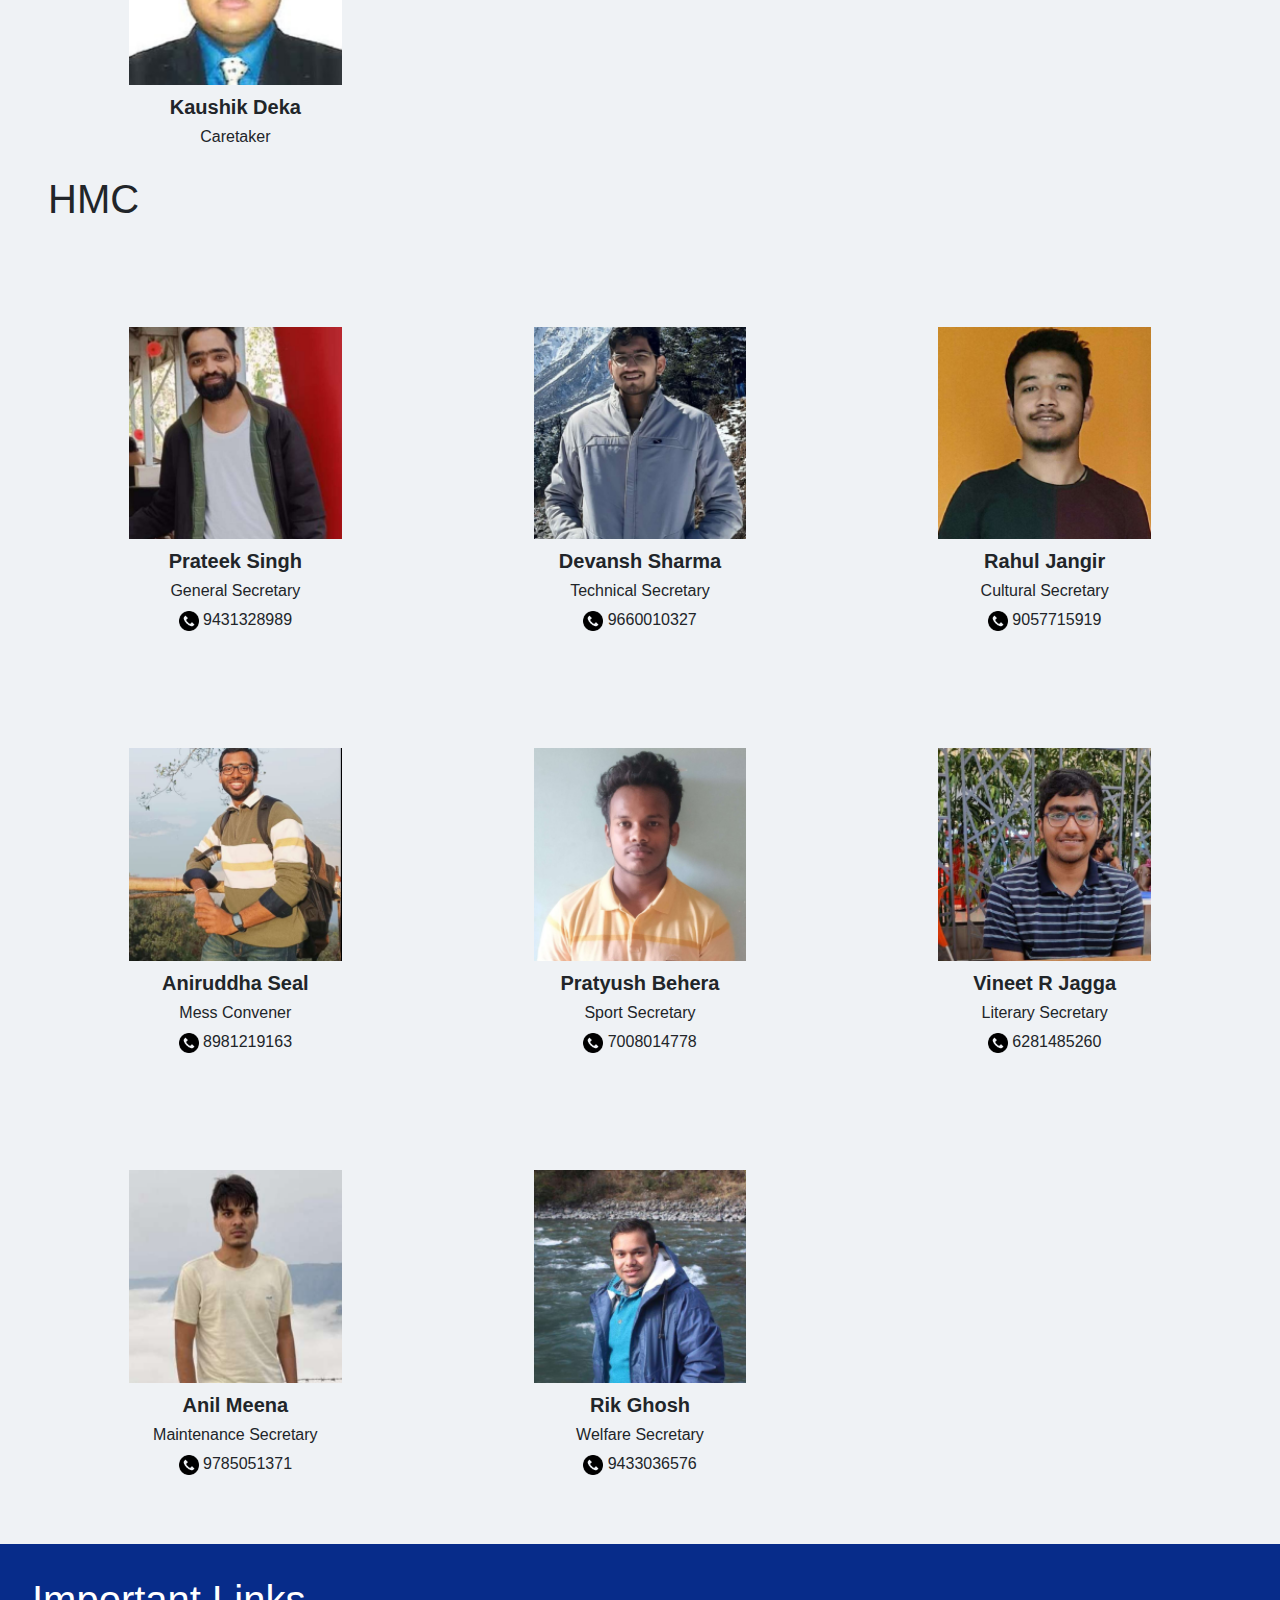
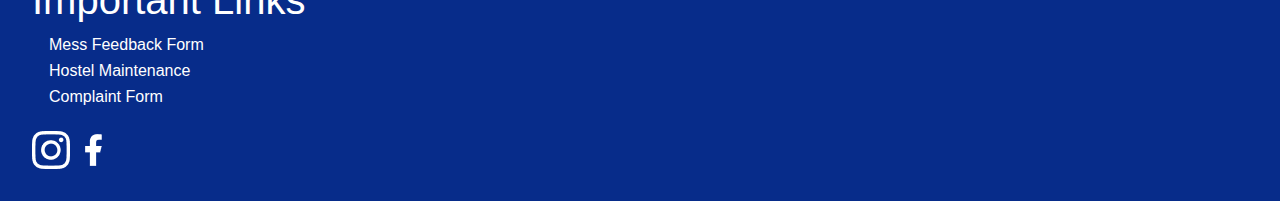
==== commit 526e0ceb: "Added contact info and fixed padding" ====
--- a/index.html
+++ b/index.html
@@ -39,7 +39,7 @@
     <section class="container" id="about">
       <div class="row">
         <div class="col-sm-12 col-lg-6 col-md-6 box">
-          <h1>About Disang Hostel</h1>
+          <h1 id="head">About Disang Hostel</h1>
           <p>The newest among the IITG hostels, Disang hostel came into existence on 24th July 2019. This hostel is the home of some amazing bunch of boys away from home pursuing Bachelor’s, Master’s degree and Ph.D. from various departments. This three-storeyed building ensures that it provides the students with all the activities be it academics, sports etc. Disang boys impart a feeling of oneness and brotherhood which will be a great test for other hostels in the upcoming inter hostel events.</p>
         </div>
         <div class="col-sm-12 col-lg-6 col-md-6 box">
@@ -50,7 +50,7 @@
 
     <!-- Gallery and Slide Show -->
     <div id="carouselExampleIndicators" class="carousel slide" data-ride="carousel">
-      <h1>Gallery</h1>
+      <h1 id="head">Gallery</h1>
       <div class="carousel-inner">
         <div class="carousel-item active">
           <img src="img/side_scroll_1.png" class="d-block w-100" >
@@ -74,7 +74,7 @@
   
     <!-- Facilities -->
     <section class="facilities" id="facilities">
-        <h1>Facilities</h1>
+        <h1 id="head">Facilities</h1>
         <div class="faci">
             <div class="pic"><img src="img/canteen.jpg" style="width:100%"></div>
             <div class="content">
@@ -109,71 +109,82 @@
 
     <!-- HMC  -->
   <div  id="hmc_container">
-    <h1>Warden & Associates</h1>
+    <h1 id="head">Warden & Associates</h1>
     <div class="row">
         <div class="col-6 col-lg-4 col-md-4 hmc">
           <img class="img" src="hmc/warden.png">
           <h5 id="name">Dr.Sanasam Singh</h5>
           <h6 id="position">Warden</h6>
-          <h6></h6>
+          <p><img src="img/phone-call.png" style="width: 20px;"> 0361-258-2369</p>
         </div>
         <div class="col-6 col-lg-4 col-md-4 hmc">
           <img class="img" src="hmc/a_warden.png">
           <h5>Atul k Soti</h5>
           <h6>Associate Warden</h6>
+          <p><img src="img/phone-call.png" style="width: 20px;"> 361-258-3444</p>
         </div>
         <div class="col-6 col-lg-4 col-md-4 hmc">
           <img class="img" src="hmc/a_warden2.png">
           <h5>Santabrata Das</h5>
           <h6>Associate Warden</h6>
+          <p><img src="img/phone-call.png" style="width: 20px;"> 361-258-2726</p>
         </div>
         <div class="col-6 col-lg-4 col-md-4 hmc">
           <img class="imga" src="hmc/caretaker.png">
           <h5>Kaushik Deka</h5>
           <h6>Caretaker</h6>
+          <!-- <p><img src="img/phone-call.png" style="width: 20px;"> 9785051371</p> -->
         </div>
     </div>
-    <h1>HMC</h1>
+    <h1 id="head">HMC</h1>
     <div class="row">
       <div class="col-6 col-lg-4 col-md-4 hmc" >
         <img class="img" src="hmc/GS.png">
         <h5>Prateek Singh</h5>
         <h6>General Secretary</h6>
+        <p><img src="img/phone-call.png" style="width: 20px;"> 9431328989</p>
       </div>
       <div class="col-6 col-lg-4 col-md-4 hmc" >
         <img class="img" src="hmc/TS.png">
         <h5>Devansh Sharma</h5>
         <h6>Technical Secretary</h6>
+        <p><img src="img/phone-call.png" style="width: 20px;"> 9660010327</p>
       </div>
       <div class="col-6 col-lg-4 col-md-4 hmc" >
         <img class="img" src="hmc/CS.png">
         <h5>Rahul Jangir</h5>
         <h6>Cultural Secretary</h6>
+        <p><img src="img/phone-call.png" style="width: 20px;"> 9057715919</p>
       </div>
       <div class="col-6 col-lg-4 col-md-4 hmc" >
         <img class="imga" src="hmc/MESS.png">
         <h5>Aniruddha Seal</h5>
         <h6>Mess Convener</h6>
+        <p><img src="img/phone-call.png" style="width: 20px;"> 8981219163</p>
       </div>
       <div class="col-6 col-lg-4 col-md-4 hmc" >
         <img class="img" src="hmc/SC.png">
         <h5>Pratyush Behera</h5>
         <h6>Sport Secretary</h6>
+        <p><img src="img/phone-call.png" style="width: 20px;"> 7008014778</p>
       </div>
       <div class="col-6 col-lg-4 col-md-4 hmc">
         <img class="img" src="hmc/LC.png">
         <h5>Vineet R Jagga</h5>
         <h6>Literary Secretary</h6>
+        <p><img src="img/phone-call.png" style="width: 20px;"> 6281485260</p>
       </div>
       <div class="col-6 col-lg-4 col-md-4 hmc">
         <img class="img" src="hmc/Maintaince_secy.png">
         <h5>Anil Meena</h5>
         <h6>Maintenance Secretary</h6>
+        <p><img src="img/phone-call.png" style="width: 20px;"> 9785051371</p>
       </div>
       <div class="col-6 col-lg-4 col-md-4 hmc">
         <img class="imga" src="hmc/Welfare.png">
         <h5>Rik Ghosh</h5>
         <h6>Welfare Secretary</h6>
+        <p><img src="img/phone-call.png" style="width: 20px;"> 9433036576</p>
       </div>
   </div>
   </div>
--- a/style.css
+++ b/style.css
@@ -133,11 +133,12 @@
 }
 .hmc{
     width: 33.33%;
-    padding: 4rem;
+    padding: 6rem;
     display: flex;
     flex-direction: column;
     text-align: center;
     padding-bottom: 20px;
+    /* box-shadow: 5px 5px #ddd; */
 }
 #hmc_container{
     padding: 3rem;
@@ -166,8 +167,13 @@
 #hide{
     display: none;
 }
-h5,h6{
+h5{
     font-weight: bold;
+    padding-top: 10px;
+}
+.h1{
+    margin-bottom: 5%;
+    padding: 5%;
 }
 @media only screen and (max-width: 900px) {
     .links{
@@ -215,7 +221,7 @@
         padding: 8%;
     }
     .hmc{
-        padding: 2%;
+        padding: 5%;
     }
     #hide{
         display: block;
@@ -226,4 +232,8 @@
     .carousel-control-next, .carousel-control-prev{
         top: 50px;
     }
+    #head{
+        margin-bottom: 45px;
+        margin-top: 25px;
+    }
   }